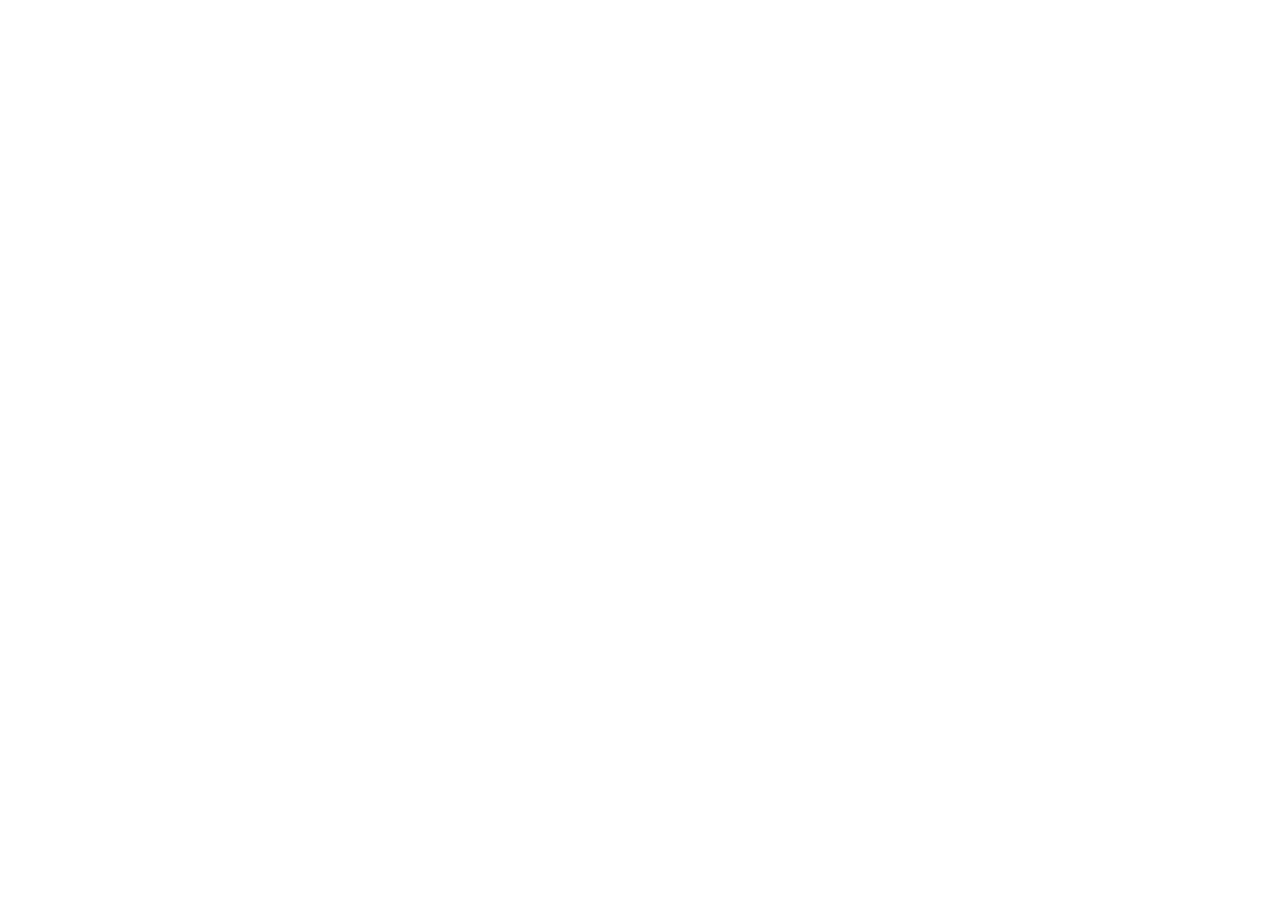
==== index.html @ 29139b5d "Add files via upload" ====
<!doctype html>
<html lang="es">
  <head>
    <meta charset="UTF-8" />
    <link rel="icon" type="image/svg+xml" href="/favicon.svg" />
    <link rel="apple-touch-icon" href="/favicon.svg" />
    <meta name="theme-color" content="#24529A" />
    <meta name="viewport" content="width=device-width, initial-scale=1.0" />
    <link rel="manifest" href="/manifest.json" />
    <meta name="description" content="Crea gratis tu enlace directo de WhatsApp con número internacional, mensaje personalizado y código QR. Genera, copia y comparte tu enlace en segundos." />
    <meta property="og:site_name" content="LinkNeox" />
    <meta property="og:type" content="website" />
    <meta property="og:title" content="Generador de enlaces de WhatsApp y QR gratis | LinkNeox" />
    <meta property="og:description" content="Crea gratis tu enlace directo de WhatsApp con número internacional, mensaje personalizado y código QR. Genera, copia y comparte tu enlace en segundos." />
    <meta property="og:url" content="https://linkneox.com/" />
    <meta property="og:locale" content="es_ES" />
    <meta property="og:image" content="https://linkneox.com/og-image.png" />
    <meta name="twitter:card" content="summary_large_image" />
    <meta name="twitter:title" content="Generador de enlaces de WhatsApp y QR gratis | LinkNeox" />
    <meta name="twitter:description" content="Crea gratis tu enlace directo de WhatsApp con número internacional, mensaje personalizado y código QR. Genera, copia y comparte tu enlace en segundos." />
    <meta name="twitter:url" content="https://linkneox.com/" />
    <meta name="twitter:image" content="https://linkneox.com/og-image.png" />
    <link rel="canonical" href="https://linkneox.com/" />
    <title>Generador de enlaces de WhatsApp y QR gratis | LinkNeox</title>
    <!-- Google Analytics 4: sustituye G-10L8BGW4SG por tu ID de medición real -->
    <script async src="https://www.googletagmanager.com/gtag/js?id=G-10L8BGW4SG"></script>
    <script>
      window.dataLayer = window.dataLayer || [];
      function gtag(){dataLayer.push(arguments);}
      window.gtag = gtag;
      gtag('js', new Date());
      gtag('config', 'G-10L8BGW4SG', { anonymize_ip: true });
    </script>
    <!-- Google AdSense -->
    <script async src="https://pagead2.googlesyndication.com/pagead/js/adsbygoogle.js?client=ca-pub-2505597974052362" crossorigin="anonymous"></script>
    <script type="module" crossorigin src="/assets/index-BbbbUI2i.js"></script>
    <link rel="stylesheet" crossorigin href="/assets/index-D44KP2ZA.css">
  </head>
  <body>
    <div id="root"></div>
  </body>
</html>
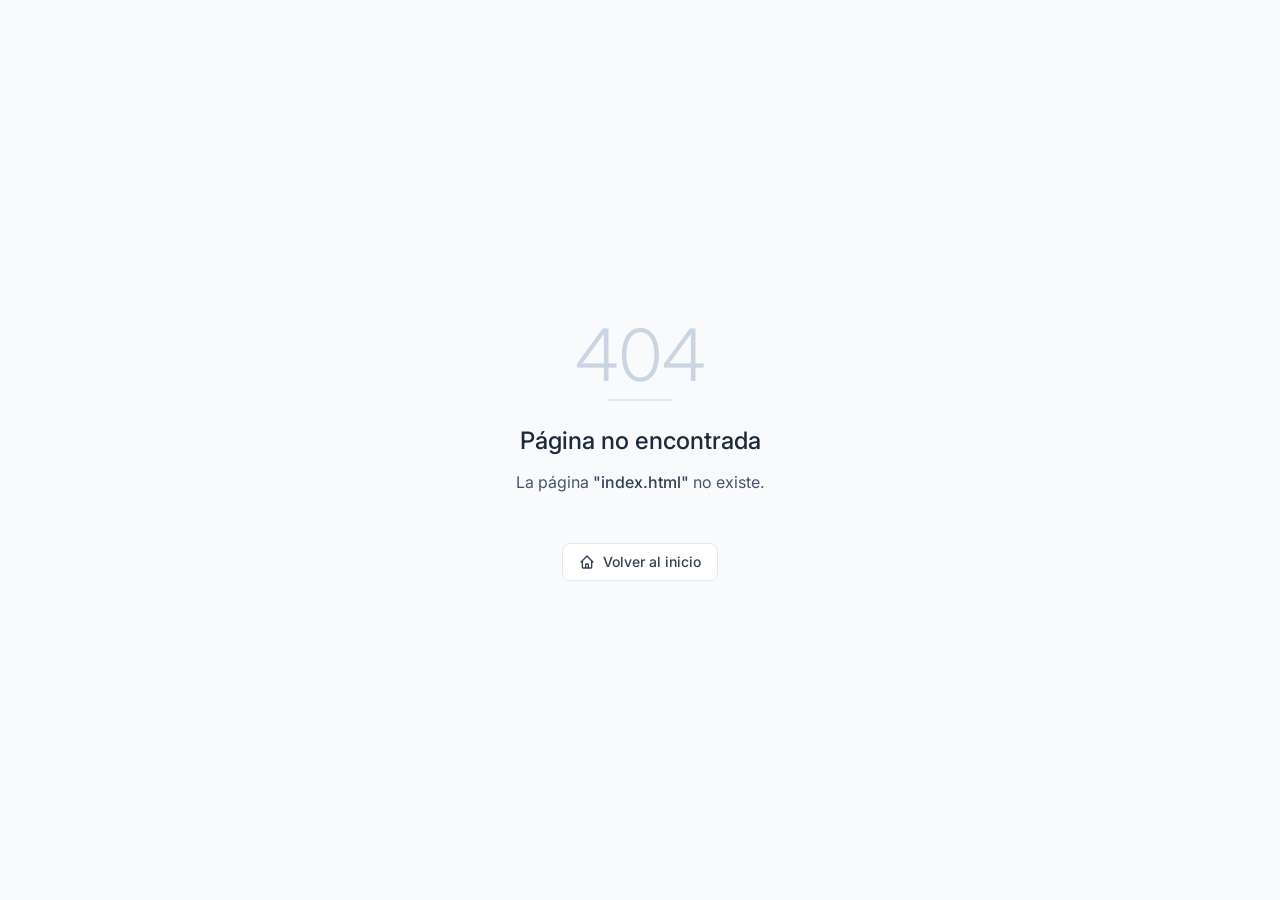
==== commit a29a6a09: "Add files via upload" ====
--- a/index.html
+++ b/index.html
@@ -33,7 +33,7 @@
     </script>
     <!-- Google AdSense -->
     <script async src="https://pagead2.googlesyndication.com/pagead/js/adsbygoogle.js?client=ca-pub-2505597974052362" crossorigin="anonymous"></script>
-    <script type="module" crossorigin src="/assets/index-BbbbUI2i.js"></script>
+    <script type="module" crossorigin src="/assets/index-DfEaW2tD.js"></script>
     <link rel="stylesheet" crossorigin href="/assets/index-D44KP2ZA.css">
   </head>
   <body>
--- a/assets/index-D44KP2ZA.css
+++ b/assets/index-D44KP2ZA.css
@@ -0,0 +1 @@
+@import"https://fonts.googleapis.com/css2?family=Inter:wght@400;500;600;700&family=Space+Grotesk:wght@500;600;700&display=swap";*,:before,:after{--tw-border-spacing-x: 0;--tw-border-spacing-y: 0;--tw-translate-x: 0;--tw-translate-y: 0;--tw-rotate: 0;--tw-skew-x: 0;--tw-skew-y: 0;--tw-scale-x: 1;--tw-scale-y: 1;--tw-pan-x: ;--tw-pan-y: ;--tw-pinch-zoom: ;--tw-scroll-snap-strictness: proximity;--tw-gradient-from-position: ;--tw-gradient-via-position: ;--tw-gradient-to-position: ;--tw-ordinal: ;--tw-slashed-zero: ;--tw-numeric-figure: ;--tw-numeric-spacing: ;--tw-numeric-fraction: ;--tw-ring-inset: ;--tw-ring-offset-width: 0px;--tw-ring-offset-color: #fff;--tw-ring-color: rgb(59 130 246 / .5);--tw-ring-offset-shadow: 0 0 #0000;--tw-ring-shadow: 0 0 #0000;--tw-shadow: 0 0 #0000;--tw-shadow-colored: 0 0 #0000;--tw-blur: ;--tw-brightness: ;--tw-contrast: ;--tw-grayscale: ;--tw-hue-rotate: ;--tw-invert: ;--tw-saturate: ;--tw-sepia: ;--tw-drop-shadow: ;--tw-backdrop-blur: ;--tw-backdrop-brightness: ;--tw-backdrop-contrast: ;--tw-backdrop-grayscale: ;--tw-backdrop-hue-rotate: ;--tw-backdrop-invert: ;--tw-backdrop-opacity: ;--tw-backdrop-saturate: ;--tw-backdrop-sepia: ;--tw-contain-size: ;--tw-contain-layout: ;--tw-contain-paint: ;--tw-contain-style: }::backdrop{--tw-border-spacing-x: 0;--tw-border-spacing-y: 0;--tw-translate-x: 0;--tw-translate-y: 0;--tw-rotate: 0;--tw-skew-x: 0;--tw-skew-y: 0;--tw-scale-x: 1;--tw-scale-y: 1;--tw-pan-x: ;--tw-pan-y: ;--tw-pinch-zoom: ;--tw-scroll-snap-strictness: proximity;--tw-gradient-from-position: ;--tw-gradient-via-position: ;--tw-gradient-to-position: ;--tw-ordinal: ;--tw-slashed-zero: ;--tw-numeric-figure: ;--tw-numeric-spacing: ;--tw-numeric-fraction: ;--tw-ring-inset: ;--tw-ring-offset-width: 0px;--tw-ring-offset-color: #fff;--tw-ring-color: rgb(59 130 246 / .5);--tw-ring-offset-shadow: 0 0 #0000;--tw-ring-shadow: 0 0 #0000;--tw-shadow: 0 0 #0000;--tw-shadow-colored: 0 0 #0000;--tw-blur: ;--tw-brightness: ;--tw-contrast: ;--tw-grayscale: ;--tw-hue-rotate: ;--tw-invert: ;--tw-saturate: ;--tw-sepia: ;--tw-drop-shadow: ;--tw-backdrop-blur: ;--tw-backdrop-brightness: ;--tw-backdrop-contrast: ;--tw-backdrop-grayscale: ;--tw-backdrop-hue-rotate: ;--tw-backdrop-invert: ;--tw-backdrop-opacity: ;--tw-backdrop-saturate: ;--tw-backdrop-sepia: ;--tw-contain-size: ;--tw-contain-layout: ;--tw-contain-paint: ;--tw-contain-style: }*,:before,:after{box-sizing:border-box;border-width:0;border-style:solid;border-color:#e5e7eb}:before,:after{--tw-content: ""}html,:host{line-height:1.5;-webkit-text-size-adjust:100%;-moz-tab-size:4;-o-tab-size:4;tab-size:4;font-family:ui-sans-serif,system-ui,sans-serif,"Apple Color Emoji","Segoe UI Emoji",Segoe UI Symbol,"Noto Color Emoji";font-feature-settings:normal;font-variation-settings:normal;-webkit-tap-highlight-color:transparent}body{margin:0;line-height:inherit}hr{height:0;color:inherit;border-top-width:1px}abbr:where([title]){-webkit-text-decoration:underline dotted;text-decoration:underline dotted}h1,h2,h3,h4,h5,h6{font-size:inherit;font-weight:inherit}a{color:inherit;text-decoration:inherit}b,strong{font-weight:bolder}code,kbd,samp,pre{font-family:var(--font-mono);font-feature-settings:normal;font-variation-settings:normal;font-size:1em}small{font-size:80%}sub,sup{font-size:75%;line-height:0;position:relative;vertical-align:baseline}sub{bottom:-.25em}sup{top:-.5em}table{text-indent:0;border-color:inherit;border-collapse:collapse}button,input,optgroup,select,textarea{font-family:inherit;font-feature-settings:inherit;font-variation-settings:inherit;font-size:100%;font-weight:inherit;line-height:inherit;letter-spacing:inherit;color:inherit;margin:0;padding:0}button,select{text-transform:none}button,input:where([type=button]),input:where([type=reset]),input:where([type=submit]){-webkit-appearance:button;background-color:transparent;background-image:none}:-moz-focusring{outline:auto}:-moz-ui-invalid{box-shadow:none}progress{vertical-align:baseline}::-webkit-inner-spin-button,::-webkit-outer-spin-button{height:auto}[type=search]{-webkit-appearance:textfield;outline-offset:-2px}::-webkit-search-decoration{-webkit-appearance:none}::-webkit-file-upload-button{-webkit-appearance:button;font:inherit}summary{display:list-item}blockquote,dl,dd,h1,h2,h3,h4,h5,h6,hr,figure,p,pre{margin:0}fieldset{margin:0;padding:0}legend{padding:0}ol,ul,menu{list-style:none;margin:0;padding:0}dialog{padding:0}textarea{resize:vertical}input::-moz-placeholder,textarea::-moz-placeholder{opacity:1;color:#9ca3af}input::placeholder,textarea::placeholder{opacity:1;color:#9ca3af}button,[role=button]{cursor:pointer}:disabled{cursor:default}img,svg,video,canvas,audio,iframe,embed,object{display:block;vertical-align:middle}img,video{max-width:100%;height:auto}[hidden]:where(:not([hidden=until-found])){display:none}:root{--background: 60 11% 96%;--foreground: 225 49% 9%;--card: 0 0% 100%;--card-foreground: 225 49% 9%;--popover: 0 0% 100%;--popover-foreground: 225 49% 9%;--primary: 154 90% 60%;--primary-foreground: 225 49% 9%;--secondary: 252 100% 68%;--secondary-foreground: 0 0% 100%;--muted: 60 8% 94%;--muted-foreground: 225 10% 40%;--accent: 154 40% 95%;--accent-foreground: 225 49% 9%;--destructive: 0 84% 60%;--destructive-foreground: 0 0% 98%;--border: 225 12% 88%;--input: 225 12% 88%;--ring: 154 90% 60%;--chart-1: 154 90% 60%;--chart-2: 252 100% 68%;--chart-3: 225 49% 9%;--chart-4: 45 97% 50%;--chart-5: 27 87% 67%;--radius: .5rem;--font-heading: "Space Grotesk", "Inter", ui-sans-serif, system-ui, sans-serif;--font-body: "Inter", ui-sans-serif, system-ui, sans-serif;--font-display: "Space Grotesk", "Inter", ui-sans-serif, system-ui, sans-serif;--font-mono: ui-monospace, SFMono-Regular, Menlo, Monaco, Consolas, "Liberation Mono", "Courier New", monospace;--sidebar-background: 60 11% 96%;--sidebar-foreground: 225 49% 9%;--sidebar-primary: 154 90% 60%;--sidebar-primary-foreground: 225 49% 9%;--sidebar-accent: 60 8% 94%;--sidebar-accent-foreground: 225 49% 9%;--sidebar-border: 225 12% 88%;--sidebar-ring: 154 90% 60%}.dark{--background: 225 49% 9%;--foreground: 60 11% 96%;--card: 225 40% 12%;--card-foreground: 60 11% 96%;--popover: 225 40% 12%;--popover-foreground: 60 11% 96%;--primary: 154 90% 60%;--primary-foreground: 225 49% 9%;--secondary: 252 100% 68%;--secondary-foreground: 0 0% 100%;--muted: 225 30% 16%;--muted-foreground: 225 10% 65%;--accent: 225 30% 20%;--accent-foreground: 60 11% 96%;--destructive: 0 70% 50%;--destructive-foreground: 0 0% 98%;--border: 225 30% 20%;--input: 225 30% 20%;--ring: 154 90% 60%;--chart-1: 154 90% 60%;--chart-2: 252 100% 68%;--chart-3: 60 11% 96%;--chart-4: 45 97% 50%;--chart-5: 27 87% 67%;--sidebar-background: 225 49% 9%;--sidebar-foreground: 60 11% 96%;--sidebar-primary: 154 90% 60%;--sidebar-primary-foreground: 225 49% 9%;--sidebar-accent: 225 30% 16%;--sidebar-accent-foreground: 60 11% 96%;--sidebar-border: 225 30% 20%;--sidebar-ring: 154 90% 60%}*{border-color:hsl(var(--border));outline-color:hsl(var(--ring) / .5)}body{background-color:hsl(var(--background));font-family:var(--font-body);color:hsl(var(--foreground));-webkit-font-smoothing:antialiased;-moz-osx-font-smoothing:grayscale}.container{width:100%}@media(min-width:640px){.container{max-width:640px}}@media(min-width:768px){.container{max-width:768px}}@media(min-width:1024px){.container{max-width:1024px}}@media(min-width:1280px){.container{max-width:1280px}}@media(min-width:1536px){.container{max-width:1536px}}.sr-only{position:absolute;width:1px;height:1px;padding:0;margin:-1px;overflow:hidden;clip:rect(0,0,0,0);white-space:nowrap;border-width:0}.pointer-events-none{pointer-events:none}.pointer-events-auto{pointer-events:auto}.visible{visibility:visible}.invisible{visibility:hidden}.static{position:static}.fixed{position:fixed}.absolute{position:absolute}.relative{position:relative}.sticky{position:sticky}.inset-0{top:0;right:0;bottom:0;left:0}.inset-x-0{left:0;right:0}.inset-y-0{top:0;bottom:0}.-bottom-12{bottom:-3rem}.-left-12{left:-3rem}.-right-12{right:-3rem}.-right-2{right:-.5rem}.-top-12{top:-3rem}.-top-2{top:-.5rem}.bottom-0{bottom:0}.bottom-4{bottom:1rem}.left-0{left:0}.left-1{left:.25rem}.left-1\.5{left:.375rem}.left-1\/2{left:50%}.left-2{left:.5rem}.left-\[50\%\]{left:50%}.right-0{right:0}.right-1{right:.25rem}.right-2{right:.5rem}.right-3{right:.75rem}.right-4{right:1rem}.top-0{top:0}.top-1\.5{top:.375rem}.top-1\/2{top:50%}.top-2{top:.5rem}.top-3{top:.75rem}.top-3\.5{top:.875rem}.top-4{top:1rem}.top-\[1px\]{top:1px}.top-\[50\%\]{top:50%}.top-\[57px\]{top:57px}.top-\[60\%\]{top:60%}.top-full{top:100%}.z-10{z-index:10}.z-20{z-index:20}.z-30{z-index:30}.z-40{z-index:40}.z-50{z-index:50}.z-\[100\]{z-index:100}.z-\[1\]{z-index:1}.-mx-1{margin-left:-.25rem;margin-right:-.25rem}.mx-2{margin-left:.5rem;margin-right:.5rem}.mx-3\.5{margin-left:.875rem;margin-right:.875rem}.mx-auto{margin-left:auto;margin-right:auto}.my-0\.5{margin-top:.125rem;margin-bottom:.125rem}.my-1{margin-top:.25rem;margin-bottom:.25rem}.my-8{margin-top:2rem;margin-bottom:2rem}.-ml-4{margin-left:-1rem}.-mt-4{margin-top:-1rem}.mb-1{margin-bottom:.25rem}.mb-2{margin-bottom:.5rem}.mb-3{margin-bottom:.75rem}.mb-4{margin-bottom:1rem}.ml-1{margin-left:.25rem}.ml-auto{margin-left:auto}.mr-2{margin-right:.5rem}.mt-0\.5{margin-top:.125rem}.mt-1{margin-top:.25rem}.mt-1\.5{margin-top:.375rem}.mt-10{margin-top:2.5rem}.mt-12{margin-top:3rem}.mt-2{margin-top:.5rem}.mt-24{margin-top:6rem}.mt-3{margin-top:.75rem}.mt-4{margin-top:1rem}.mt-5{margin-top:1.25rem}.mt-6{margin-top:1.5rem}.mt-8{margin-top:2rem}.mt-auto{margin-top:auto}.line-clamp-2{overflow:hidden;display:-webkit-box;-webkit-box-orient:vertical;-webkit-line-clamp:2}.block{display:block}.inline-block{display:inline-block}.inline{display:inline}.flex{display:flex}.inline-flex{display:inline-flex}.table{display:table}.grid{display:grid}.hidden{display:none}.aspect-\[4\/3\]{aspect-ratio:4/3}.aspect-square{aspect-ratio:1 / 1}.aspect-video{aspect-ratio:16 / 9}.size-4{width:1rem;height:1rem}.h-0\.5{height:.125rem}.h-1\.5{height:.375rem}.h-10{height:2.5rem}.h-11{height:2.75rem}.h-12{height:3rem}.h-14{height:3.5rem}.h-16{height:4rem}.h-2{height:.5rem}.h-2\.5{height:.625rem}.h-24{height:6rem}.h-3{height:.75rem}.h-3\.5{height:.875rem}.h-4{height:1rem}.h-40{height:10rem}.h-48{height:12rem}.h-5{height:1.25rem}.h-6{height:1.5rem}.h-7{height:1.75rem}.h-8{height:2rem}.h-9{height:2.25rem}.h-\[1px\]{height:1px}.h-\[var\(--radix-navigation-menu-viewport-height\)\]{height:var(--radix-navigation-menu-viewport-height)}.h-\[var\(--radix-select-trigger-height\)\]{height:var(--radix-select-trigger-height)}.h-auto{height:auto}.h-full{height:100%}.h-px{height:1px}.h-svh{height:100svh}.max-h-72{max-height:18rem}.max-h-96{max-height:24rem}.max-h-\[300px\]{max-height:300px}.max-h-\[60vh\]{max-height:60vh}.max-h-screen{max-height:100vh}.min-h-0{min-height:0px}.min-h-\[60px\]{min-height:60px}.min-h-\[80px\]{min-height:80px}.min-h-\[90px\]{min-height:90px}.min-h-screen{min-height:100vh}.min-h-svh{min-height:100svh}.w-0{width:0px}.w-1{width:.25rem}.w-10{width:2.5rem}.w-11{width:2.75rem}.w-12{width:3rem}.w-14{width:3.5rem}.w-16{width:4rem}.w-2{width:.5rem}.w-2\.5{width:.625rem}.w-3{width:.75rem}.w-3\.5{width:.875rem}.w-3\/4{width:75%}.w-4{width:1rem}.w-5{width:1.25rem}.w-6{width:1.5rem}.w-64{width:16rem}.w-7{width:1.75rem}.w-72{width:18rem}.w-8{width:2rem}.w-9{width:2.25rem}.w-\[--sidebar-width\]{width:var(--sidebar-width)}.w-\[100px\]{width:100px}.w-\[1px\]{width:1px}.w-\[200px\]{width:200px}.w-\[220px\]{width:220px}.w-\[32\%\]{width:32%}.w-auto{width:auto}.w-fit{width:-moz-fit-content;width:fit-content}.w-full{width:100%}.w-max{width:-moz-max-content;width:max-content}.w-px{width:1px}.min-w-0{min-width:0px}.min-w-10{min-width:2.5rem}.min-w-5{min-width:1.25rem}.min-w-8{min-width:2rem}.min-w-9{min-width:2.25rem}.min-w-\[12rem\]{min-width:12rem}.min-w-\[8rem\]{min-width:8rem}.min-w-\[var\(--radix-select-trigger-width\)\]{min-width:var(--radix-select-trigger-width)}.max-w-2xl{max-width:42rem}.max-w-3xl{max-width:48rem}.max-w-4xl{max-width:56rem}.max-w-5xl{max-width:64rem}.max-w-\[--skeleton-width\]{max-width:var(--skeleton-width)}.max-w-full{max-width:100%}.max-w-lg{max-width:32rem}.max-w-max{max-width:-moz-max-content;max-width:max-content}.max-w-md{max-width:28rem}.max-w-xl{max-width:36rem}.max-w-xs{max-width:20rem}.flex-1{flex:1 1 0%}.shrink-0{flex-shrink:0}.grow{flex-grow:1}.grow-0{flex-grow:0}.basis-full{flex-basis:100%}.caption-bottom{caption-side:bottom}.border-collapse{border-collapse:collapse}.-translate-x-1\/2{--tw-translate-x: -50%;transform:translate(var(--tw-translate-x),var(--tw-translate-y)) rotate(var(--tw-rotate)) skew(var(--tw-skew-x)) skewY(var(--tw-skew-y)) scaleX(var(--tw-scale-x)) scaleY(var(--tw-scale-y))}.-translate-x-px{--tw-translate-x: -1px;transform:translate(var(--tw-translate-x),var(--tw-translate-y)) rotate(var(--tw-rotate)) skew(var(--tw-skew-x)) skewY(var(--tw-skew-y)) scaleX(var(--tw-scale-x)) scaleY(var(--tw-scale-y))}.-translate-y-1\/2{--tw-translate-y: -50%;transform:translate(var(--tw-translate-x),var(--tw-translate-y)) rotate(var(--tw-rotate)) skew(var(--tw-skew-x)) skewY(var(--tw-skew-y)) scaleX(var(--tw-scale-x)) scaleY(var(--tw-scale-y))}.translate-x-\[-50\%\]{--tw-translate-x: -50%;transform:translate(var(--tw-translate-x),var(--tw-translate-y)) rotate(var(--tw-rotate)) skew(var(--tw-skew-x)) skewY(var(--tw-skew-y)) scaleX(var(--tw-scale-x)) scaleY(var(--tw-scale-y))}.translate-x-px{--tw-translate-x: 1px;transform:translate(var(--tw-translate-x),var(--tw-translate-y)) rotate(var(--tw-rotate)) skew(var(--tw-skew-x)) skewY(var(--tw-skew-y)) scaleX(var(--tw-scale-x)) scaleY(var(--tw-scale-y))}.translate-y-\[-50\%\]{--tw-translate-y: -50%;transform:translate(var(--tw-translate-x),var(--tw-translate-y)) rotate(var(--tw-rotate)) skew(var(--tw-skew-x)) skewY(var(--tw-skew-y)) scaleX(var(--tw-scale-x)) scaleY(var(--tw-scale-y))}.rotate-180{--tw-rotate: 180deg;transform:translate(var(--tw-translate-x),var(--tw-translate-y)) rotate(var(--tw-rotate)) skew(var(--tw-skew-x)) skewY(var(--tw-skew-y)) scaleX(var(--tw-scale-x)) scaleY(var(--tw-scale-y))}.rotate-45{--tw-rotate: 45deg;transform:translate(var(--tw-translate-x),var(--tw-translate-y)) rotate(var(--tw-rotate)) skew(var(--tw-skew-x)) skewY(var(--tw-skew-y)) scaleX(var(--tw-scale-x)) scaleY(var(--tw-scale-y))}.rotate-90{--tw-rotate: 90deg;transform:translate(var(--tw-translate-x),var(--tw-translate-y)) rotate(var(--tw-rotate)) skew(var(--tw-skew-x)) skewY(var(--tw-skew-y)) scaleX(var(--tw-scale-x)) scaleY(var(--tw-scale-y))}.transform{transform:translate(var(--tw-translate-x),var(--tw-translate-y)) rotate(var(--tw-rotate)) skew(var(--tw-skew-x)) skewY(var(--tw-skew-y)) scaleX(var(--tw-scale-x)) scaleY(var(--tw-scale-y))}@keyframes pulse{50%{opacity:.5}}.animate-pulse{animation:pulse 2s cubic-bezier(.4,0,.6,1) infinite}.cursor-default{cursor:default}.cursor-pointer{cursor:pointer}.touch-none{touch-action:none}.select-none{-webkit-user-select:none;-moz-user-select:none;user-select:none}.resize-none{resize:none}.list-decimal{list-style-type:decimal}.list-disc{list-style-type:disc}.list-none{list-style-type:none}.grid-cols-1{grid-template-columns:repeat(1,minmax(0,1fr))}.grid-cols-2{grid-template-columns:repeat(2,minmax(0,1fr))}.grid-cols-3{grid-template-columns:repeat(3,minmax(0,1fr))}.flex-row{flex-direction:row}.flex-col{flex-direction:column}.flex-col-reverse{flex-direction:column-reverse}.flex-wrap{flex-wrap:wrap}.items-start{align-items:flex-start}.items-end{align-items:flex-end}.items-center{align-items:center}.items-stretch{align-items:stretch}.justify-end{justify-content:flex-end}.justify-center{justify-content:center}.justify-between{justify-content:space-between}.gap-1{gap:.25rem}.gap-1\.5{gap:.375rem}.gap-10{gap:2.5rem}.gap-2{gap:.5rem}.gap-2\.5{gap:.625rem}.gap-3{gap:.75rem}.gap-4{gap:1rem}.gap-5{gap:1.25rem}.gap-6{gap:1.5rem}.gap-8{gap:2rem}.gap-x-6{-moz-column-gap:1.5rem;column-gap:1.5rem}.gap-y-3{row-gap:.75rem}.space-x-1>:not([hidden])~:not([hidden]){--tw-space-x-reverse: 0;margin-right:calc(.25rem * var(--tw-space-x-reverse));margin-left:calc(.25rem * calc(1 - var(--tw-space-x-reverse)))}.space-x-4>:not([hidden])~:not([hidden]){--tw-space-x-reverse: 0;margin-right:calc(1rem * var(--tw-space-x-reverse));margin-left:calc(1rem * calc(1 - var(--tw-space-x-reverse)))}.space-y-1>:not([hidden])~:not([hidden]){--tw-space-y-reverse: 0;margin-top:calc(.25rem * calc(1 - var(--tw-space-y-reverse)));margin-bottom:calc(.25rem * var(--tw-space-y-reverse))}.space-y-1\.5>:not([hidden])~:not([hidden]){--tw-space-y-reverse: 0;margin-top:calc(.375rem * calc(1 - var(--tw-space-y-reverse)));margin-bottom:calc(.375rem * var(--tw-space-y-reverse))}.space-y-10>:not([hidden])~:not([hidden]){--tw-space-y-reverse: 0;margin-top:calc(2.5rem * calc(1 - var(--tw-space-y-reverse)));margin-bottom:calc(2.5rem * var(--tw-space-y-reverse))}.space-y-12>:not([hidden])~:not([hidden]){--tw-space-y-reverse: 0;margin-top:calc(3rem * calc(1 - var(--tw-space-y-reverse)));margin-bottom:calc(3rem * var(--tw-space-y-reverse))}.space-y-2>:not([hidden])~:not([hidden]){--tw-space-y-reverse: 0;margin-top:calc(.5rem * calc(1 - var(--tw-space-y-reverse)));margin-bottom:calc(.5rem * var(--tw-space-y-reverse))}.space-y-3>:not([hidden])~:not([hidden]){--tw-space-y-reverse: 0;margin-top:calc(.75rem * calc(1 - var(--tw-space-y-reverse)));margin-bottom:calc(.75rem * var(--tw-space-y-reverse))}.space-y-4>:not([hidden])~:not([hidden]){--tw-space-y-reverse: 0;margin-top:calc(1rem * calc(1 - var(--tw-space-y-reverse)));margin-bottom:calc(1rem * var(--tw-space-y-reverse))}.space-y-5>:not([hidden])~:not([hidden]){--tw-space-y-reverse: 0;margin-top:calc(1.25rem * calc(1 - var(--tw-space-y-reverse)));margin-bottom:calc(1.25rem * var(--tw-space-y-reverse))}.space-y-6>:not([hidden])~:not([hidden]){--tw-space-y-reverse: 0;margin-top:calc(1.5rem * calc(1 - var(--tw-space-y-reverse)));margin-bottom:calc(1.5rem * var(--tw-space-y-reverse))}.divide-y>:not([hidden])~:not([hidden]){--tw-divide-y-reverse: 0;border-top-width:calc(1px * calc(1 - var(--tw-divide-y-reverse)));border-bottom-width:calc(1px * var(--tw-divide-y-reverse))}.divide-border>:not([hidden])~:not([hidden]){border-color:hsl(var(--border))}.overflow-auto{overflow:auto}.overflow-hidden{overflow:hidden}.overflow-x-auto{overflow-x:auto}.overflow-y-auto{overflow-y:auto}.overflow-x-hidden{overflow-x:hidden}.truncate{overflow:hidden;text-overflow:ellipsis;white-space:nowrap}.whitespace-nowrap{white-space:nowrap}.whitespace-pre-line{white-space:pre-line}.break-words{overflow-wrap:break-word}.break-all{word-break:break-all}.rounded{border-radius:.25rem}.rounded-2xl{border-radius:1rem}.rounded-\[2\.5rem\]{border-radius:2.5rem}.rounded-\[2px\]{border-radius:2px}.rounded-\[2rem\]{border-radius:2rem}.rounded-\[inherit\]{border-radius:inherit}.rounded-full{border-radius:9999px}.rounded-lg{border-radius:var(--radius)}.rounded-md{border-radius:calc(var(--radius) - 2px)}.rounded-sm{border-radius:calc(var(--radius) - 4px)}.rounded-xl{border-radius:.75rem}.rounded-t-2xl{border-top-left-radius:1rem;border-top-right-radius:1rem}.rounded-t-\[10px\]{border-top-left-radius:10px;border-top-right-radius:10px}.rounded-tl-sm{border-top-left-radius:calc(var(--radius) - 4px)}.border{border-width:1px}.border-2{border-width:2px}.border-\[1\.5px\]{border-width:1.5px}.border-y{border-top-width:1px;border-bottom-width:1px}.border-b{border-bottom-width:1px}.border-l{border-left-width:1px}.border-r{border-right-width:1px}.border-t{border-top-width:1px}.border-dashed{border-style:dashed}.border-\[--color-border\]{border-color:var(--color-border)}.border-background\/10{border-color:hsl(var(--background) / .1)}.border-border{border-color:hsl(var(--border))}.border-border\/50{border-color:hsl(var(--border) / .5)}.border-destructive{border-color:hsl(var(--destructive))}.border-destructive\/30{border-color:hsl(var(--destructive) / .3)}.border-destructive\/50{border-color:hsl(var(--destructive) / .5)}.border-foreground\/20{border-color:hsl(var(--foreground) / .2)}.border-gray-100{--tw-border-opacity: 1;border-color:rgb(243 244 246 / var(--tw-border-opacity, 1))}.border-gray-200{--tw-border-opacity: 1;border-color:rgb(229 231 235 / var(--tw-border-opacity, 1))}.border-input{border-color:hsl(var(--input))}.border-primary{border-color:hsl(var(--primary))}.border-primary\/30{border-color:hsl(var(--primary) / .3)}.border-primary\/50{border-color:hsl(var(--primary) / .5)}.border-red-600{--tw-border-opacity: 1;border-color:rgb(220 38 38 / var(--tw-border-opacity, 1))}.border-sidebar-border{border-color:hsl(var(--sidebar-border))}.border-slate-200{--tw-border-opacity: 1;border-color:rgb(226 232 240 / var(--tw-border-opacity, 1))}.border-stone-100{--tw-border-opacity: 1;border-color:rgb(245 245 244 / var(--tw-border-opacity, 1))}.border-stone-200{--tw-border-opacity: 1;border-color:rgb(231 229 228 / var(--tw-border-opacity, 1))}.border-transparent{border-color:transparent}.border-white\/10{border-color:#ffffff1a}.border-white\/30{border-color:#ffffff4d}.border-white\/5{border-color:#ffffff0d}.border-l-transparent{border-left-color:transparent}.border-t-transparent{border-top-color:transparent}.bg-\[\#25D366\]{--tw-bg-opacity: 1;background-color:rgb(37 211 102 / var(--tw-bg-opacity, 1))}.bg-\[--color-bg\]{background-color:var(--color-bg)}.bg-accent{background-color:hsl(var(--accent))}.bg-accent\/60{background-color:hsl(var(--accent) / .6)}.bg-background{background-color:hsl(var(--background))}.bg-black{--tw-bg-opacity: 1;background-color:rgb(0 0 0 / var(--tw-bg-opacity, 1))}.bg-black\/50{background-color:#00000080}.bg-black\/80{background-color:#000c}.bg-border{background-color:hsl(var(--border))}.bg-card{background-color:hsl(var(--card))}.bg-destructive{background-color:hsl(var(--destructive))}.bg-destructive\/10{background-color:hsl(var(--destructive) / .1)}.bg-destructive\/5{background-color:hsl(var(--destructive) / .05)}.bg-foreground{background-color:hsl(var(--foreground))}.bg-foreground\/80{background-color:hsl(var(--foreground) / .8)}.bg-gray-100{--tw-bg-opacity: 1;background-color:rgb(243 244 246 / var(--tw-bg-opacity, 1))}.bg-gray-200{--tw-bg-opacity: 1;background-color:rgb(229 231 235 / var(--tw-bg-opacity, 1))}.bg-green-100{--tw-bg-opacity: 1;background-color:rgb(220 252 231 / var(--tw-bg-opacity, 1))}.bg-muted{background-color:hsl(var(--muted))}.bg-muted\/30{background-color:hsl(var(--muted) / .3)}.bg-muted\/40{background-color:hsl(var(--muted) / .4)}.bg-muted\/50{background-color:hsl(var(--muted) / .5)}.bg-muted\/60{background-color:hsl(var(--muted) / .6)}.bg-popover{background-color:hsl(var(--popover))}.bg-primary{background-color:hsl(var(--primary))}.bg-primary\/10{background-color:hsl(var(--primary) / .1)}.bg-primary\/15{background-color:hsl(var(--primary) / .15)}.bg-primary\/20{background-color:hsl(var(--primary) / .2)}.bg-primary\/5{background-color:hsl(var(--primary) / .05)}.bg-red-50{--tw-bg-opacity: 1;background-color:rgb(254 242 242 / var(--tw-bg-opacity, 1))}.bg-red-600{--tw-bg-opacity: 1;background-color:rgb(220 38 38 / var(--tw-bg-opacity, 1))}.bg-secondary{background-color:hsl(var(--secondary))}.bg-sidebar{background-color:hsl(var(--sidebar-background))}.bg-sidebar-border{background-color:hsl(var(--sidebar-border))}.bg-slate-200{--tw-bg-opacity: 1;background-color:rgb(226 232 240 / var(--tw-bg-opacity, 1))}.bg-slate-50{--tw-bg-opacity: 1;background-color:rgb(248 250 252 / var(--tw-bg-opacity, 1))}.bg-stone-50{--tw-bg-opacity: 1;background-color:rgb(250 250 249 / var(--tw-bg-opacity, 1))}.bg-stone-900{--tw-bg-opacity: 1;background-color:rgb(28 25 23 / var(--tw-bg-opacity, 1))}.bg-transparent{background-color:transparent}.bg-white{--tw-bg-opacity: 1;background-color:rgb(255 255 255 / var(--tw-bg-opacity, 1))}.bg-white\/5{background-color:#ffffff0d}.bg-white\/80{background-color:#fffc}.bg-white\/90{background-color:#ffffffe6}.bg-white\/95{background-color:#fffffff2}.bg-gradient-to-br{background-image:linear-gradient(to bottom right,var(--tw-gradient-stops))}.bg-gradient-to-t{background-image:linear-gradient(to top,var(--tw-gradient-stops))}.from-orange-200{--tw-gradient-from: #fed7aa var(--tw-gradient-from-position);--tw-gradient-to: rgb(254 215 170 / 0) var(--tw-gradient-to-position);--tw-gradient-stops: var(--tw-gradient-from), var(--tw-gradient-to)}.from-stone-900\/80{--tw-gradient-from: rgb(28 25 23 / .8) var(--tw-gradient-from-position);--tw-gradient-to: rgb(28 25 23 / 0) var(--tw-gradient-to-position);--tw-gradient-stops: var(--tw-gradient-from), var(--tw-gradient-to)}.to-red-200{--tw-gradient-to: #fecaca var(--tw-gradient-to-position)}.to-transparent{--tw-gradient-to: transparent var(--tw-gradient-to-position)}.fill-current{fill:currentColor}.fill-primary{fill:hsl(var(--primary))}.object-contain{-o-object-fit:contain;object-fit:contain}.object-cover{-o-object-fit:cover;object-fit:cover}.p-0{padding:0}.p-1{padding:.25rem}.p-1\.5{padding:.375rem}.p-2{padding:.5rem}.p-3{padding:.75rem}.p-4{padding:1rem}.p-5{padding:1.25rem}.p-6{padding:1.5rem}.p-8{padding:2rem}.p-\[1px\]{padding:1px}.px-1{padding-left:.25rem;padding-right:.25rem}.px-1\.5{padding-left:.375rem;padding-right:.375rem}.px-2{padding-left:.5rem;padding-right:.5rem}.px-2\.5{padding-left:.625rem;padding-right:.625rem}.px-3{padding-left:.75rem;padding-right:.75rem}.px-4{padding-left:1rem;padding-right:1rem}.px-5{padding-left:1.25rem;padding-right:1.25rem}.px-6{padding-left:1.5rem;padding-right:1.5rem}.px-8{padding-left:2rem;padding-right:2rem}.py-0\.5{padding-top:.125rem;padding-bottom:.125rem}.py-1{padding-top:.25rem;padding-bottom:.25rem}.py-1\.5{padding-top:.375rem;padding-bottom:.375rem}.py-12{padding-top:3rem;padding-bottom:3rem}.py-16{padding-top:4rem;padding-bottom:4rem}.py-2{padding-top:.5rem;padding-bottom:.5rem}.py-2\.5{padding-top:.625rem;padding-bottom:.625rem}.py-3{padding-top:.75rem;padding-bottom:.75rem}.py-4{padding-top:1rem;padding-bottom:1rem}.py-6{padding-top:1.5rem;padding-bottom:1.5rem}.py-8{padding-top:2rem;padding-bottom:2rem}.pb-12{padding-bottom:3rem}.pb-3{padding-bottom:.75rem}.pb-4{padding-bottom:1rem}.pb-6{padding-bottom:1.5rem}.pb-8{padding-bottom:2rem}.pl-2{padding-left:.5rem}.pl-2\.5{padding-left:.625rem}.pl-4{padding-left:1rem}.pl-5{padding-left:1.25rem}.pl-6{padding-left:1.5rem}.pl-8{padding-left:2rem}.pr-2{padding-right:.5rem}.pr-2\.5{padding-right:.625rem}.pr-4{padding-right:1rem}.pr-8{padding-right:2rem}.pt-0{padding-top:0}.pt-1{padding-top:.25rem}.pt-10{padding-top:2.5rem}.pt-12{padding-top:3rem}.pt-2{padding-top:.5rem}.pt-3{padding-top:.75rem}.pt-4{padding-top:1rem}.pt-6{padding-top:1.5rem}.text-left{text-align:left}.text-center{text-align:center}.align-top{vertical-align:top}.align-middle{vertical-align:middle}.font-heading{font-family:var(--font-heading)}.font-mono{font-family:var(--font-mono)}.text-2xl{font-size:1.5rem;line-height:2rem}.text-3xl{font-size:1.875rem;line-height:2.25rem}.text-7xl{font-size:4.5rem;line-height:1}.text-\[0\.8rem\]{font-size:.8rem}.text-\[10px\]{font-size:10px}.text-\[11px\]{font-size:11px}.text-\[40px\]{font-size:40px}.text-\[7px\]{font-size:7px}.text-\[8px\]{font-size:8px}.text-\[9px\]{font-size:9px}.text-base{font-size:1rem;line-height:1.5rem}.text-lg{font-size:1.125rem;line-height:1.75rem}.text-sm{font-size:.875rem;line-height:1.25rem}.text-xl{font-size:1.25rem;line-height:1.75rem}.text-xs{font-size:.75rem;line-height:1rem}.font-bold{font-weight:700}.font-light{font-weight:300}.font-medium{font-weight:500}.font-normal{font-weight:400}.font-semibold{font-weight:600}.uppercase{text-transform:uppercase}.tabular-nums{--tw-numeric-spacing: tabular-nums;font-variant-numeric:var(--tw-ordinal) var(--tw-slashed-zero) var(--tw-numeric-figure) var(--tw-numeric-spacing) var(--tw-numeric-fraction)}.leading-\[1\.05\]{line-height:1.05}.leading-none{line-height:1}.leading-relaxed{line-height:1.625}.tracking-tight{letter-spacing:-.025em}.tracking-wide{letter-spacing:.025em}.tracking-widest{letter-spacing:.1em}.text-accent-foreground{color:hsl(var(--accent-foreground))}.text-background{color:hsl(var(--background))}.text-background\/40{color:hsl(var(--background) / .4)}.text-background\/50{color:hsl(var(--background) / .5)}.text-background\/60{color:hsl(var(--background) / .6)}.text-background\/70{color:hsl(var(--background) / .7)}.text-background\/80{color:hsl(var(--background) / .8)}.text-card-foreground{color:hsl(var(--card-foreground))}.text-current{color:currentColor}.text-destructive{color:hsl(var(--destructive))}.text-destructive-foreground{color:hsl(var(--destructive-foreground))}.text-foreground{color:hsl(var(--foreground))}.text-foreground\/50{color:hsl(var(--foreground) / .5)}.text-gray-400{--tw-text-opacity: 1;color:rgb(156 163 175 / var(--tw-text-opacity, 1))}.text-gray-500{--tw-text-opacity: 1;color:rgb(107 114 128 / var(--tw-text-opacity, 1))}.text-gray-600{--tw-text-opacity: 1;color:rgb(75 85 99 / var(--tw-text-opacity, 1))}.text-gray-700{--tw-text-opacity: 1;color:rgb(55 65 81 / var(--tw-text-opacity, 1))}.text-gray-800{--tw-text-opacity: 1;color:rgb(31 41 55 / var(--tw-text-opacity, 1))}.text-green-600{--tw-text-opacity: 1;color:rgb(22 163 74 / var(--tw-text-opacity, 1))}.text-muted-foreground{color:hsl(var(--muted-foreground))}.text-muted-foreground\/80{color:hsl(var(--muted-foreground) / .8)}.text-popover-foreground{color:hsl(var(--popover-foreground))}.text-primary{color:hsl(var(--primary))}.text-primary-foreground{color:hsl(var(--primary-foreground))}.text-primary\/30{color:hsl(var(--primary) / .3)}.text-red-600{--tw-text-opacity: 1;color:rgb(220 38 38 / var(--tw-text-opacity, 1))}.text-red-700{--tw-text-opacity: 1;color:rgb(185 28 28 / var(--tw-text-opacity, 1))}.text-secondary-foreground{color:hsl(var(--secondary-foreground))}.text-sidebar-foreground{color:hsl(var(--sidebar-foreground))}.text-sidebar-foreground\/70{color:hsl(var(--sidebar-foreground) / .7)}.text-slate-300{--tw-text-opacity: 1;color:rgb(203 213 225 / var(--tw-text-opacity, 1))}.text-slate-600{--tw-text-opacity: 1;color:rgb(71 85 105 / var(--tw-text-opacity, 1))}.text-slate-700{--tw-text-opacity: 1;color:rgb(51 65 85 / var(--tw-text-opacity, 1))}.text-slate-800{--tw-text-opacity: 1;color:rgb(30 41 59 / var(--tw-text-opacity, 1))}.text-stone-400{--tw-text-opacity: 1;color:rgb(168 162 158 / var(--tw-text-opacity, 1))}.text-stone-500{--tw-text-opacity: 1;color:rgb(120 113 108 / var(--tw-text-opacity, 1))}.text-stone-600{--tw-text-opacity: 1;color:rgb(87 83 78 / var(--tw-text-opacity, 1))}.text-stone-700{--tw-text-opacity: 1;color:rgb(68 64 60 / var(--tw-text-opacity, 1))}.text-stone-800{--tw-text-opacity: 1;color:rgb(41 37 36 / var(--tw-text-opacity, 1))}.text-stone-900{--tw-text-opacity: 1;color:rgb(28 25 23 / var(--tw-text-opacity, 1))}.text-white{--tw-text-opacity: 1;color:rgb(255 255 255 / var(--tw-text-opacity, 1))}.text-white\/60{color:#fff9}.text-white\/70{color:#ffffffb3}.text-white\/80{color:#fffc}.underline{text-decoration-line:underline}.line-through{text-decoration-line:line-through}.decoration-destructive\/50{text-decoration-color:hsl(var(--destructive) / .5)}.underline-offset-2{text-underline-offset:2px}.underline-offset-4{text-underline-offset:4px}.accent-red-600{accent-color:#dc2626}.opacity-0{opacity:0}.opacity-30{opacity:.3}.opacity-50{opacity:.5}.opacity-60{opacity:.6}.opacity-70{opacity:.7}.opacity-90{opacity:.9}.shadow{--tw-shadow: 0 1px 3px 0 rgb(0 0 0 / .1), 0 1px 2px -1px rgb(0 0 0 / .1);--tw-shadow-colored: 0 1px 3px 0 var(--tw-shadow-color), 0 1px 2px -1px var(--tw-shadow-color);box-shadow:var(--tw-ring-offset-shadow, 0 0 #0000),var(--tw-ring-shadow, 0 0 #0000),var(--tw-shadow)}.shadow-2xl{--tw-shadow: 0 25px 50px -12px rgb(0 0 0 / .25);--tw-shadow-colored: 0 25px 50px -12px var(--tw-shadow-color);box-shadow:var(--tw-ring-offset-shadow, 0 0 #0000),var(--tw-ring-shadow, 0 0 #0000),var(--tw-shadow)}.shadow-\[0_0_0_1px_hsl\(var\(--sidebar-border\)\)\]{--tw-shadow: 0 0 0 1px hsl(var(--sidebar-border));--tw-shadow-colored: 0 0 0 1px var(--tw-shadow-color);box-shadow:var(--tw-ring-offset-shadow, 0 0 #0000),var(--tw-ring-shadow, 0 0 #0000),var(--tw-shadow)}.shadow-lg{--tw-shadow: 0 10px 15px -3px rgb(0 0 0 / .1), 0 4px 6px -4px rgb(0 0 0 / .1);--tw-shadow-colored: 0 10px 15px -3px var(--tw-shadow-color), 0 4px 6px -4px var(--tw-shadow-color);box-shadow:var(--tw-ring-offset-shadow, 0 0 #0000),var(--tw-ring-shadow, 0 0 #0000),var(--tw-shadow)}.shadow-md{--tw-shadow: 0 4px 6px -1px rgb(0 0 0 / .1), 0 2px 4px -2px rgb(0 0 0 / .1);--tw-shadow-colored: 0 4px 6px -1px var(--tw-shadow-color), 0 2px 4px -2px var(--tw-shadow-color);box-shadow:var(--tw-ring-offset-shadow, 0 0 #0000),var(--tw-ring-shadow, 0 0 #0000),var(--tw-shadow)}.shadow-none{--tw-shadow: 0 0 #0000;--tw-shadow-colored: 0 0 #0000;box-shadow:var(--tw-ring-offset-shadow, 0 0 #0000),var(--tw-ring-shadow, 0 0 #0000),var(--tw-shadow)}.shadow-sm{--tw-shadow: 0 1px 2px 0 rgb(0 0 0 / .05);--tw-shadow-colored: 0 1px 2px 0 var(--tw-shadow-color);box-shadow:var(--tw-ring-offset-shadow, 0 0 #0000),var(--tw-ring-shadow, 0 0 #0000),var(--tw-shadow)}.shadow-xl{--tw-shadow: 0 20px 25px -5px rgb(0 0 0 / .1), 0 8px 10px -6px rgb(0 0 0 / .1);--tw-shadow-colored: 0 20px 25px -5px var(--tw-shadow-color), 0 8px 10px -6px var(--tw-shadow-color);box-shadow:var(--tw-ring-offset-shadow, 0 0 #0000),var(--tw-ring-shadow, 0 0 #0000),var(--tw-shadow)}.shadow-\[\#25D366\]\/30{--tw-shadow-color: rgb(37 211 102 / .3);--tw-shadow: var(--tw-shadow-colored)}.outline-none{outline:2px solid transparent;outline-offset:2px}.outline{outline-style:solid}.ring-0{--tw-ring-offset-shadow: var(--tw-ring-inset) 0 0 0 var(--tw-ring-offset-width) var(--tw-ring-offset-color);--tw-ring-shadow: var(--tw-ring-inset) 0 0 0 calc(0px + var(--tw-ring-offset-width)) var(--tw-ring-color);box-shadow:var(--tw-ring-offset-shadow),var(--tw-ring-shadow),var(--tw-shadow, 0 0 #0000)}.ring-1{--tw-ring-offset-shadow: var(--tw-ring-inset) 0 0 0 var(--tw-ring-offset-width) var(--tw-ring-offset-color);--tw-ring-shadow: var(--tw-ring-inset) 0 0 0 calc(1px + var(--tw-ring-offset-width)) var(--tw-ring-color);box-shadow:var(--tw-ring-offset-shadow),var(--tw-ring-shadow),var(--tw-shadow, 0 0 #0000)}.ring-primary\/20{--tw-ring-color: hsl(var(--primary) / .2)}.ring-ring{--tw-ring-color: hsl(var(--ring))}.ring-sidebar-ring{--tw-ring-color: hsl(var(--sidebar-ring))}.ring-white\/10{--tw-ring-color: rgb(255 255 255 / .1)}.ring-offset-background{--tw-ring-offset-color: hsl(var(--background))}.blur{--tw-blur: blur(8px);filter:var(--tw-blur) var(--tw-brightness) var(--tw-contrast) var(--tw-grayscale) var(--tw-hue-rotate) var(--tw-invert) var(--tw-saturate) var(--tw-sepia) var(--tw-drop-shadow)}.filter{filter:var(--tw-blur) var(--tw-brightness) var(--tw-contrast) var(--tw-grayscale) var(--tw-hue-rotate) var(--tw-invert) var(--tw-saturate) var(--tw-sepia) var(--tw-drop-shadow)}.backdrop-blur{--tw-backdrop-blur: blur(8px);-webkit-backdrop-filter:var(--tw-backdrop-blur) var(--tw-backdrop-brightness) var(--tw-backdrop-contrast) var(--tw-backdrop-grayscale) var(--tw-backdrop-hue-rotate) var(--tw-backdrop-invert) var(--tw-backdrop-opacity) var(--tw-backdrop-saturate) var(--tw-backdrop-sepia);backdrop-filter:var(--tw-backdrop-blur) var(--tw-backdrop-brightness) var(--tw-backdrop-contrast) var(--tw-backdrop-grayscale) var(--tw-backdrop-hue-rotate) var(--tw-backdrop-invert) var(--tw-backdrop-opacity) var(--tw-backdrop-saturate) var(--tw-backdrop-sepia)}.backdrop-blur-lg{--tw-backdrop-blur: blur(16px);-webkit-backdrop-filter:var(--tw-backdrop-blur) var(--tw-backdrop-brightness) var(--tw-backdrop-contrast) var(--tw-backdrop-grayscale) var(--tw-backdrop-hue-rotate) var(--tw-backdrop-invert) var(--tw-backdrop-opacity) var(--tw-backdrop-saturate) var(--tw-backdrop-sepia);backdrop-filter:var(--tw-backdrop-blur) var(--tw-backdrop-brightness) var(--tw-backdrop-contrast) var(--tw-backdrop-grayscale) var(--tw-backdrop-hue-rotate) var(--tw-backdrop-invert) var(--tw-backdrop-opacity) var(--tw-backdrop-saturate) var(--tw-backdrop-sepia)}.transition{transition-property:color,background-color,border-color,text-decoration-color,fill,stroke,opacity,box-shadow,transform,filter,backdrop-filter;transition-timing-function:cubic-bezier(.4,0,.2,1);transition-duration:.15s}.transition-\[left\,right\,width\]{transition-property:left,right,width;transition-timing-function:cubic-bezier(.4,0,.2,1);transition-duration:.15s}.transition-\[margin\,opacity\]{transition-property:margin,opacity;transition-timing-function:cubic-bezier(.4,0,.2,1);transition-duration:.15s}.transition-\[width\,height\,padding\]{transition-property:width,height,padding;transition-timing-function:cubic-bezier(.4,0,.2,1);transition-duration:.15s}.transition-\[width\]{transition-property:width;transition-timing-function:cubic-bezier(.4,0,.2,1);transition-duration:.15s}.transition-all{transition-property:all;transition-timing-function:cubic-bezier(.4,0,.2,1);transition-duration:.15s}.transition-colors{transition-property:color,background-color,border-color,text-decoration-color,fill,stroke;transition-timing-function:cubic-bezier(.4,0,.2,1);transition-duration:.15s}.transition-opacity{transition-property:opacity;transition-timing-function:cubic-bezier(.4,0,.2,1);transition-duration:.15s}.transition-transform{transition-property:transform;transition-timing-function:cubic-bezier(.4,0,.2,1);transition-duration:.15s}.duration-1000{transition-duration:1s}.duration-200{transition-duration:.2s}.duration-300{transition-duration:.3s}.ease-in-out{transition-timing-function:cubic-bezier(.4,0,.2,1)}.ease-linear{transition-timing-function:linear}@keyframes enter{0%{opacity:var(--tw-enter-opacity, 1);transform:translate3d(var(--tw-enter-translate-x, 0),var(--tw-enter-translate-y, 0),0) scale3d(var(--tw-enter-scale, 1),var(--tw-enter-scale, 1),var(--tw-enter-scale, 1)) rotate(var(--tw-enter-rotate, 0))}}@keyframes exit{to{opacity:var(--tw-exit-opacity, 1);transform:translate3d(var(--tw-exit-translate-x, 0),var(--tw-exit-translate-y, 0),0) scale3d(var(--tw-exit-scale, 1),var(--tw-exit-scale, 1),var(--tw-exit-scale, 1)) rotate(var(--tw-exit-rotate, 0))}}.animate-in{animation-name:enter;animation-duration:.15s;--tw-enter-opacity: initial;--tw-enter-scale: initial;--tw-enter-rotate: initial;--tw-enter-translate-x: initial;--tw-enter-translate-y: initial}.fade-in-0{--tw-enter-opacity: 0}.zoom-in-95{--tw-enter-scale: .95}.duration-1000{animation-duration:1s}.duration-200{animation-duration:.2s}.duration-300{animation-duration:.3s}.ease-in-out{animation-timing-function:cubic-bezier(.4,0,.2,1)}.ease-linear{animation-timing-function:linear}.hero-gradient{background:linear-gradient(135deg,#3df5a614,#7c5cff14,#0b102000);background-size:200% 200%;animation:gradient-shift 12s ease infinite}@keyframes gradient-shift{0%,to{background-position:0% 50%}50%{background-position:100% 50%}}.dot-grid{background-image:radial-gradient(circle,rgba(255,255,255,.07) 1px,transparent 1px);background-size:24px 24px}.phone-float{animation:phone-float 6s ease-in-out infinite}@keyframes phone-float{0%,to{transform:translateY(0)}50%{transform:translateY(-12px)}}@media(prefers-reduced-motion:reduce){.hero-gradient{animation:none;background:linear-gradient(135deg,#3df5a60d,#7c5cff0d)}.phone-float{animation:none}}.file\:border-0::file-selector-button{border-width:0px}.file\:bg-transparent::file-selector-button{background-color:transparent}.file\:text-sm::file-selector-button{font-size:.875rem;line-height:1.25rem}.file\:font-medium::file-selector-button{font-weight:500}.file\:text-foreground::file-selector-button{color:hsl(var(--foreground))}.placeholder\:text-muted-foreground::-moz-placeholder{color:hsl(var(--muted-foreground))}.placeholder\:text-muted-foreground::placeholder{color:hsl(var(--muted-foreground))}.after\:absolute:after{content:var(--tw-content);position:absolute}.after\:-inset-2:after{content:var(--tw-content);top:-.5rem;right:-.5rem;bottom:-.5rem;left:-.5rem}.after\:inset-y-0:after{content:var(--tw-content);top:0;bottom:0}.after\:left-1\/2:after{content:var(--tw-content);left:50%}.after\:w-1:after{content:var(--tw-content);width:.25rem}.after\:w-\[2px\]:after{content:var(--tw-content);width:2px}.after\:-translate-x-1\/2:after{content:var(--tw-content);--tw-translate-x: -50%;transform:translate(var(--tw-translate-x),var(--tw-translate-y)) rotate(var(--tw-rotate)) skew(var(--tw-skew-x)) skewY(var(--tw-skew-y)) scaleX(var(--tw-scale-x)) scaleY(var(--tw-scale-y))}.first\:rounded-l-md:first-child{border-top-left-radius:calc(var(--radius) - 2px);border-bottom-left-radius:calc(var(--radius) - 2px)}.first\:border-l:first-child{border-left-width:1px}.last\:rounded-r-md:last-child{border-top-right-radius:calc(var(--radius) - 2px);border-bottom-right-radius:calc(var(--radius) - 2px)}.focus-within\:relative:focus-within{position:relative}.focus-within\:z-20:focus-within{z-index:20}.hover\:-translate-y-1:hover{--tw-translate-y: -.25rem;transform:translate(var(--tw-translate-x),var(--tw-translate-y)) rotate(var(--tw-rotate)) skew(var(--tw-skew-x)) skewY(var(--tw-skew-y)) scaleX(var(--tw-scale-x)) scaleY(var(--tw-scale-y))}.hover\:scale-105:hover{--tw-scale-x: 1.05;--tw-scale-y: 1.05;transform:translate(var(--tw-translate-x),var(--tw-translate-y)) rotate(var(--tw-rotate)) skew(var(--tw-skew-x)) skewY(var(--tw-skew-y)) scaleX(var(--tw-scale-x)) scaleY(var(--tw-scale-y))}.hover\:border-ring:hover{border-color:hsl(var(--ring))}.hover\:border-slate-300:hover{--tw-border-opacity: 1;border-color:rgb(203 213 225 / var(--tw-border-opacity, 1))}.hover\:bg-\[\#1ebe5d\]:hover{--tw-bg-opacity: 1;background-color:rgb(30 190 93 / var(--tw-bg-opacity, 1))}.hover\:bg-accent:hover{background-color:hsl(var(--accent))}.hover\:bg-destructive\/80:hover{background-color:hsl(var(--destructive) / .8)}.hover\:bg-destructive\/90:hover{background-color:hsl(var(--destructive) / .9)}.hover\:bg-foreground\/5:hover{background-color:hsl(var(--foreground) / .05)}.hover\:bg-muted:hover{background-color:hsl(var(--muted))}.hover\:bg-muted\/50:hover{background-color:hsl(var(--muted) / .5)}.hover\:bg-primary:hover{background-color:hsl(var(--primary))}.hover\:bg-primary\/80:hover{background-color:hsl(var(--primary) / .8)}.hover\:bg-primary\/90:hover{background-color:hsl(var(--primary) / .9)}.hover\:bg-red-700:hover{--tw-bg-opacity: 1;background-color:rgb(185 28 28 / var(--tw-bg-opacity, 1))}.hover\:bg-secondary:hover{background-color:hsl(var(--secondary))}.hover\:bg-secondary\/80:hover{background-color:hsl(var(--secondary) / .8)}.hover\:bg-sidebar-accent:hover{background-color:hsl(var(--sidebar-accent))}.hover\:bg-slate-50:hover{--tw-bg-opacity: 1;background-color:rgb(248 250 252 / var(--tw-bg-opacity, 1))}.hover\:bg-stone-100:hover{--tw-bg-opacity: 1;background-color:rgb(245 245 244 / var(--tw-bg-opacity, 1))}.hover\:bg-stone-50:hover{--tw-bg-opacity: 1;background-color:rgb(250 250 249 / var(--tw-bg-opacity, 1))}.hover\:bg-white\/10:hover{background-color:#ffffff1a}.hover\:bg-white\/5:hover{background-color:#ffffff0d}.hover\:bg-white\/90:hover{background-color:#ffffffe6}.hover\:text-accent-foreground:hover{color:hsl(var(--accent-foreground))}.hover\:text-background:hover{color:hsl(var(--background))}.hover\:text-foreground:hover{color:hsl(var(--foreground))}.hover\:text-muted-foreground:hover{color:hsl(var(--muted-foreground))}.hover\:text-primary-foreground:hover{color:hsl(var(--primary-foreground))}.hover\:text-red-600:hover{--tw-text-opacity: 1;color:rgb(220 38 38 / var(--tw-text-opacity, 1))}.hover\:text-sidebar-accent-foreground:hover{color:hsl(var(--sidebar-accent-foreground))}.hover\:text-stone-700:hover{--tw-text-opacity: 1;color:rgb(68 64 60 / var(--tw-text-opacity, 1))}.hover\:underline:hover{text-decoration-line:underline}.hover\:opacity-100:hover{opacity:1}.hover\:opacity-80:hover{opacity:.8}.hover\:opacity-90:hover{opacity:.9}.hover\:shadow-\[0_0_0_1px_hsl\(var\(--sidebar-accent\)\)\]:hover{--tw-shadow: 0 0 0 1px hsl(var(--sidebar-accent));--tw-shadow-colored: 0 0 0 1px var(--tw-shadow-color);box-shadow:var(--tw-ring-offset-shadow, 0 0 #0000),var(--tw-ring-shadow, 0 0 #0000),var(--tw-shadow)}.hover\:shadow-lg:hover{--tw-shadow: 0 10px 15px -3px rgb(0 0 0 / .1), 0 4px 6px -4px rgb(0 0 0 / .1);--tw-shadow-colored: 0 10px 15px -3px var(--tw-shadow-color), 0 4px 6px -4px var(--tw-shadow-color);box-shadow:var(--tw-ring-offset-shadow, 0 0 #0000),var(--tw-ring-shadow, 0 0 #0000),var(--tw-shadow)}.hover\:shadow-md:hover{--tw-shadow: 0 4px 6px -1px rgb(0 0 0 / .1), 0 2px 4px -2px rgb(0 0 0 / .1);--tw-shadow-colored: 0 4px 6px -1px var(--tw-shadow-color), 0 2px 4px -2px var(--tw-shadow-color);box-shadow:var(--tw-ring-offset-shadow, 0 0 #0000),var(--tw-ring-shadow, 0 0 #0000),var(--tw-shadow)}.hover\:shadow-sm:hover{--tw-shadow: 0 1px 2px 0 rgb(0 0 0 / .05);--tw-shadow-colored: 0 1px 2px 0 var(--tw-shadow-color);box-shadow:var(--tw-ring-offset-shadow, 0 0 #0000),var(--tw-ring-shadow, 0 0 #0000),var(--tw-shadow)}.hover\:after\:bg-sidebar-border:hover:after{content:var(--tw-content);background-color:hsl(var(--sidebar-border))}.focus\:border-red-600:focus{--tw-border-opacity: 1;border-color:rgb(220 38 38 / var(--tw-border-opacity, 1))}.focus\:border-ring:focus{border-color:hsl(var(--ring))}.focus\:bg-accent:focus{background-color:hsl(var(--accent))}.focus\:bg-primary:focus{background-color:hsl(var(--primary))}.focus\:text-accent-foreground:focus{color:hsl(var(--accent-foreground))}.focus\:text-primary-foreground:focus{color:hsl(var(--primary-foreground))}.focus\:opacity-100:focus{opacity:1}.focus\:outline-none:focus{outline:2px solid transparent;outline-offset:2px}.focus\:ring-1:focus{--tw-ring-offset-shadow: var(--tw-ring-inset) 0 0 0 var(--tw-ring-offset-width) var(--tw-ring-offset-color);--tw-ring-shadow: var(--tw-ring-inset) 0 0 0 calc(1px + var(--tw-ring-offset-width)) var(--tw-ring-color);box-shadow:var(--tw-ring-offset-shadow),var(--tw-ring-shadow),var(--tw-shadow, 0 0 #0000)}.focus\:ring-2:focus{--tw-ring-offset-shadow: var(--tw-ring-inset) 0 0 0 var(--tw-ring-offset-width) var(--tw-ring-offset-color);--tw-ring-shadow: var(--tw-ring-inset) 0 0 0 calc(2px + var(--tw-ring-offset-width)) var(--tw-ring-color);box-shadow:var(--tw-ring-offset-shadow),var(--tw-ring-shadow),var(--tw-shadow, 0 0 #0000)}.focus\:ring-primary:focus{--tw-ring-color: hsl(var(--primary))}.focus\:ring-ring:focus{--tw-ring-color: hsl(var(--ring))}.focus\:ring-slate-500:focus{--tw-ring-opacity: 1;--tw-ring-color: rgb(100 116 139 / var(--tw-ring-opacity, 1))}.focus\:ring-offset-2:focus{--tw-ring-offset-width: 2px}.focus-visible\:outline-none:focus-visible{outline:2px solid transparent;outline-offset:2px}.focus-visible\:ring-1:focus-visible{--tw-ring-offset-shadow: var(--tw-ring-inset) 0 0 0 var(--tw-ring-offset-width) var(--tw-ring-offset-color);--tw-ring-shadow: var(--tw-ring-inset) 0 0 0 calc(1px + var(--tw-ring-offset-width)) var(--tw-ring-color);box-shadow:var(--tw-ring-offset-shadow),var(--tw-ring-shadow),var(--tw-shadow, 0 0 #0000)}.focus-visible\:ring-2:focus-visible{--tw-ring-offset-shadow: var(--tw-ring-inset) 0 0 0 var(--tw-ring-offset-width) var(--tw-ring-offset-color);--tw-ring-shadow: var(--tw-ring-inset) 0 0 0 calc(2px + var(--tw-ring-offset-width)) var(--tw-ring-color);box-shadow:var(--tw-ring-offset-shadow),var(--tw-ring-shadow),var(--tw-shadow, 0 0 #0000)}.focus-visible\:ring-ring:focus-visible{--tw-ring-color: hsl(var(--ring))}.focus-visible\:ring-sidebar-ring:focus-visible{--tw-ring-color: hsl(var(--sidebar-ring))}.focus-visible\:ring-offset-1:focus-visible{--tw-ring-offset-width: 1px}.focus-visible\:ring-offset-2:focus-visible{--tw-ring-offset-width: 2px}.focus-visible\:ring-offset-background:focus-visible{--tw-ring-offset-color: hsl(var(--background))}.active\:bg-sidebar-accent:active{background-color:hsl(var(--sidebar-accent))}.active\:text-sidebar-accent-foreground:active{color:hsl(var(--sidebar-accent-foreground))}.disabled\:pointer-events-none:disabled{pointer-events:none}.disabled\:cursor-not-allowed:disabled{cursor:not-allowed}.disabled\:opacity-50:disabled{opacity:.5}.disabled\:opacity-60:disabled{opacity:.6}.group\/menu-item:focus-within .group-focus-within\/menu-item\:opacity-100{opacity:1}.group:hover .group-hover\:translate-x-0\.5{--tw-translate-x: .125rem;transform:translate(var(--tw-translate-x),var(--tw-translate-y)) rotate(var(--tw-rotate)) skew(var(--tw-skew-x)) skewY(var(--tw-skew-y)) scaleX(var(--tw-scale-x)) scaleY(var(--tw-scale-y))}.group:hover .group-hover\:scale-105{--tw-scale-x: 1.05;--tw-scale-y: 1.05;transform:translate(var(--tw-translate-x),var(--tw-translate-y)) rotate(var(--tw-rotate)) skew(var(--tw-skew-x)) skewY(var(--tw-skew-y)) scaleX(var(--tw-scale-x)) scaleY(var(--tw-scale-y))}.group\/menu-item:hover .group-hover\/menu-item\:opacity-100,.group:hover .group-hover\:opacity-100{opacity:1}.group:hover .group-hover\:opacity-80{opacity:.8}.group.destructive .group-\[\.destructive\]\:border-muted\/40{border-color:hsl(var(--muted) / .4)}.group.toaster .group-\[\.toaster\]\:border-border{border-color:hsl(var(--border))}.group.toast .group-\[\.toast\]\:bg-muted{background-color:hsl(var(--muted))}.group.toast .group-\[\.toast\]\:bg-primary{background-color:hsl(var(--primary))}.group.toaster .group-\[\.toaster\]\:bg-background{background-color:hsl(var(--background))}.group.destructive .group-\[\.destructive\]\:text-red-300{--tw-text-opacity: 1;color:rgb(252 165 165 / var(--tw-text-opacity, 1))}.group.toast .group-\[\.toast\]\:text-muted-foreground{color:hsl(var(--muted-foreground))}.group.toast .group-\[\.toast\]\:text-primary-foreground{color:hsl(var(--primary-foreground))}.group.toaster .group-\[\.toaster\]\:text-foreground{color:hsl(var(--foreground))}.group.toaster .group-\[\.toaster\]\:shadow-lg{--tw-shadow: 0 10px 15px -3px rgb(0 0 0 / .1), 0 4px 6px -4px rgb(0 0 0 / .1);--tw-shadow-colored: 0 10px 15px -3px var(--tw-shadow-color), 0 4px 6px -4px var(--tw-shadow-color);box-shadow:var(--tw-ring-offset-shadow, 0 0 #0000),var(--tw-ring-shadow, 0 0 #0000),var(--tw-shadow)}.group.destructive .group-\[\.destructive\]\:hover\:border-destructive\/30:hover{border-color:hsl(var(--destructive) / .3)}.group.destructive .group-\[\.destructive\]\:hover\:bg-destructive:hover{background-color:hsl(var(--destructive))}.group.destructive .group-\[\.destructive\]\:hover\:text-destructive-foreground:hover{color:hsl(var(--destructive-foreground))}.group.destructive .group-\[\.destructive\]\:hover\:text-red-50:hover{--tw-text-opacity: 1;color:rgb(254 242 242 / var(--tw-text-opacity, 1))}.group.destructive .group-\[\.destructive\]\:focus\:ring-destructive:focus{--tw-ring-color: hsl(var(--destructive))}.group.destructive .group-\[\.destructive\]\:focus\:ring-red-400:focus{--tw-ring-opacity: 1;--tw-ring-color: rgb(248 113 113 / var(--tw-ring-opacity, 1))}.group.destructive .group-\[\.destructive\]\:focus\:ring-offset-red-600:focus{--tw-ring-offset-color: #dc2626}.peer\/menu-button:hover~.peer-hover\/menu-button\:text-sidebar-accent-foreground{color:hsl(var(--sidebar-accent-foreground))}.peer:disabled~.peer-disabled\:cursor-not-allowed{cursor:not-allowed}.peer:disabled~.peer-disabled\:opacity-70{opacity:.7}.has-\[\[data-variant\=inset\]\]\:bg-sidebar:has([data-variant=inset]){background-color:hsl(var(--sidebar-background))}.has-\[\:disabled\]\:opacity-50:has(:disabled){opacity:.5}.group\/menu-item:has([data-sidebar=menu-action]) .group-has-\[\[data-sidebar\=menu-action\]\]\/menu-item\:pr-8{padding-right:2rem}.aria-disabled\:pointer-events-none[aria-disabled=true]{pointer-events:none}.aria-disabled\:opacity-50[aria-disabled=true]{opacity:.5}.aria-selected\:bg-accent[aria-selected=true]{background-color:hsl(var(--accent))}.aria-selected\:bg-accent\/50[aria-selected=true]{background-color:hsl(var(--accent) / .5)}.aria-selected\:text-accent-foreground[aria-selected=true]{color:hsl(var(--accent-foreground))}.aria-selected\:text-muted-foreground[aria-selected=true]{color:hsl(var(--muted-foreground))}.aria-selected\:opacity-100[aria-selected=true]{opacity:1}.data-\[disabled\=true\]\:pointer-events-none[data-disabled=true],.data-\[disabled\]\:pointer-events-none[data-disabled]{pointer-events:none}.data-\[panel-group-direction\=vertical\]\:h-px[data-panel-group-direction=vertical]{height:1px}.data-\[panel-group-direction\=vertical\]\:w-full[data-panel-group-direction=vertical]{width:100%}.data-\[side\=bottom\]\:translate-y-1[data-side=bottom]{--tw-translate-y: .25rem;transform:translate(var(--tw-translate-x),var(--tw-translate-y)) rotate(var(--tw-rotate)) skew(var(--tw-skew-x)) skewY(var(--tw-skew-y)) scaleX(var(--tw-scale-x)) scaleY(var(--tw-scale-y))}.data-\[side\=left\]\:-translate-x-1[data-side=left]{--tw-translate-x: -.25rem;transform:translate(var(--tw-translate-x),var(--tw-translate-y)) rotate(var(--tw-rotate)) skew(var(--tw-skew-x)) skewY(var(--tw-skew-y)) scaleX(var(--tw-scale-x)) scaleY(var(--tw-scale-y))}.data-\[side\=right\]\:translate-x-1[data-side=right]{--tw-translate-x: .25rem;transform:translate(var(--tw-translate-x),var(--tw-translate-y)) rotate(var(--tw-rotate)) skew(var(--tw-skew-x)) skewY(var(--tw-skew-y)) scaleX(var(--tw-scale-x)) scaleY(var(--tw-scale-y))}.data-\[side\=top\]\:-translate-y-1[data-side=top]{--tw-translate-y: -.25rem;transform:translate(var(--tw-translate-x),var(--tw-translate-y)) rotate(var(--tw-rotate)) skew(var(--tw-skew-x)) skewY(var(--tw-skew-y)) scaleX(var(--tw-scale-x)) scaleY(var(--tw-scale-y))}.data-\[state\=checked\]\:translate-x-4[data-state=checked]{--tw-translate-x: 1rem;transform:translate(var(--tw-translate-x),var(--tw-translate-y)) rotate(var(--tw-rotate)) skew(var(--tw-skew-x)) skewY(var(--tw-skew-y)) scaleX(var(--tw-scale-x)) scaleY(var(--tw-scale-y))}.data-\[state\=unchecked\]\:translate-x-0[data-state=unchecked],.data-\[swipe\=cancel\]\:translate-x-0[data-swipe=cancel]{--tw-translate-x: 0px;transform:translate(var(--tw-translate-x),var(--tw-translate-y)) rotate(var(--tw-rotate)) skew(var(--tw-skew-x)) skewY(var(--tw-skew-y)) scaleX(var(--tw-scale-x)) scaleY(var(--tw-scale-y))}.data-\[swipe\=end\]\:translate-x-\[var\(--radix-toast-swipe-end-x\)\][data-swipe=end]{--tw-translate-x: var(--radix-toast-swipe-end-x);transform:translate(var(--tw-translate-x),var(--tw-translate-y)) rotate(var(--tw-rotate)) skew(var(--tw-skew-x)) skewY(var(--tw-skew-y)) scaleX(var(--tw-scale-x)) scaleY(var(--tw-scale-y))}.data-\[swipe\=move\]\:translate-x-\[var\(--radix-toast-swipe-move-x\)\][data-swipe=move]{--tw-translate-x: var(--radix-toast-swipe-move-x);transform:translate(var(--tw-translate-x),var(--tw-translate-y)) rotate(var(--tw-rotate)) skew(var(--tw-skew-x)) skewY(var(--tw-skew-y)) scaleX(var(--tw-scale-x)) scaleY(var(--tw-scale-y))}@keyframes accordion-up{0%{height:var(--radix-accordion-content-height)}to{height:0}}.data-\[state\=closed\]\:animate-accordion-up[data-state=closed]{animation:accordion-up .2s ease-out}@keyframes accordion-down{0%{height:0}to{height:var(--radix-accordion-content-height)}}.data-\[state\=open\]\:animate-accordion-down[data-state=open]{animation:accordion-down .2s ease-out}.data-\[panel-group-direction\=vertical\]\:flex-col[data-panel-group-direction=vertical]{flex-direction:column}.data-\[active\=true\]\:bg-sidebar-accent[data-active=true]{background-color:hsl(var(--sidebar-accent))}.data-\[active\]\:bg-accent\/50[data-active]{background-color:hsl(var(--accent) / .5)}.data-\[selected\=true\]\:bg-accent[data-selected=true]{background-color:hsl(var(--accent))}.data-\[state\=active\]\:bg-background[data-state=active]{background-color:hsl(var(--background))}.data-\[state\=checked\]\:bg-primary[data-state=checked]{background-color:hsl(var(--primary))}.data-\[state\=on\]\:bg-accent[data-state=on],.data-\[state\=open\]\:bg-accent[data-state=open]{background-color:hsl(var(--accent))}.data-\[state\=open\]\:bg-accent\/50[data-state=open]{background-color:hsl(var(--accent) / .5)}.data-\[state\=open\]\:bg-secondary[data-state=open]{background-color:hsl(var(--secondary))}.data-\[state\=selected\]\:bg-muted[data-state=selected]{background-color:hsl(var(--muted))}.data-\[state\=unchecked\]\:bg-input[data-state=unchecked]{background-color:hsl(var(--input))}.data-\[active\=true\]\:font-medium[data-active=true]{font-weight:500}.data-\[active\=true\]\:text-sidebar-accent-foreground[data-active=true]{color:hsl(var(--sidebar-accent-foreground))}.data-\[placeholder\]\:text-muted-foreground[data-placeholder]{color:hsl(var(--muted-foreground))}.data-\[selected\=true\]\:text-accent-foreground[data-selected=true]{color:hsl(var(--accent-foreground))}.data-\[state\=active\]\:text-foreground[data-state=active]{color:hsl(var(--foreground))}.data-\[state\=checked\]\:text-primary-foreground[data-state=checked]{color:hsl(var(--primary-foreground))}.data-\[state\=on\]\:text-accent-foreground[data-state=on],.data-\[state\=open\]\:text-accent-foreground[data-state=open]{color:hsl(var(--accent-foreground))}.data-\[state\=open\]\:text-muted-foreground[data-state=open]{color:hsl(var(--muted-foreground))}.data-\[disabled\=true\]\:opacity-50[data-disabled=true],.data-\[disabled\]\:opacity-50[data-disabled]{opacity:.5}.data-\[state\=open\]\:opacity-100[data-state=open]{opacity:1}.data-\[state\=active\]\:shadow[data-state=active]{--tw-shadow: 0 1px 3px 0 rgb(0 0 0 / .1), 0 1px 2px -1px rgb(0 0 0 / .1);--tw-shadow-colored: 0 1px 3px 0 var(--tw-shadow-color), 0 1px 2px -1px var(--tw-shadow-color);box-shadow:var(--tw-ring-offset-shadow, 0 0 #0000),var(--tw-ring-shadow, 0 0 #0000),var(--tw-shadow)}.data-\[swipe\=move\]\:transition-none[data-swipe=move]{transition-property:none}.data-\[state\=closed\]\:duration-300[data-state=closed]{transition-duration:.3s}.data-\[state\=open\]\:duration-500[data-state=open]{transition-duration:.5s}.data-\[motion\^\=from-\]\:animate-in[data-motion^=from-],.data-\[state\=open\]\:animate-in[data-state=open],.data-\[state\=visible\]\:animate-in[data-state=visible]{animation-name:enter;animation-duration:.15s;--tw-enter-opacity: initial;--tw-enter-scale: initial;--tw-enter-rotate: initial;--tw-enter-translate-x: initial;--tw-enter-translate-y: initial}.data-\[motion\^\=to-\]\:animate-out[data-motion^=to-],.data-\[state\=closed\]\:animate-out[data-state=closed],.data-\[state\=hidden\]\:animate-out[data-state=hidden],.data-\[swipe\=end\]\:animate-out[data-swipe=end]{animation-name:exit;animation-duration:.15s;--tw-exit-opacity: initial;--tw-exit-scale: initial;--tw-exit-rotate: initial;--tw-exit-translate-x: initial;--tw-exit-translate-y: initial}.data-\[motion\^\=from-\]\:fade-in[data-motion^=from-]{--tw-enter-opacity: 0}.data-\[motion\^\=to-\]\:fade-out[data-motion^=to-],.data-\[state\=closed\]\:fade-out-0[data-state=closed]{--tw-exit-opacity: 0}.data-\[state\=closed\]\:fade-out-80[data-state=closed]{--tw-exit-opacity: .8}.data-\[state\=hidden\]\:fade-out[data-state=hidden]{--tw-exit-opacity: 0}.data-\[state\=open\]\:fade-in-0[data-state=open],.data-\[state\=visible\]\:fade-in[data-state=visible]{--tw-enter-opacity: 0}.data-\[state\=closed\]\:zoom-out-95[data-state=closed]{--tw-exit-scale: .95}.data-\[state\=open\]\:zoom-in-90[data-state=open]{--tw-enter-scale: .9}.data-\[state\=open\]\:zoom-in-95[data-state=open]{--tw-enter-scale: .95}.data-\[motion\=from-end\]\:slide-in-from-right-52[data-motion=from-end]{--tw-enter-translate-x: 13rem}.data-\[motion\=from-start\]\:slide-in-from-left-52[data-motion=from-start]{--tw-enter-translate-x: -13rem}.data-\[motion\=to-end\]\:slide-out-to-right-52[data-motion=to-end]{--tw-exit-translate-x: 13rem}.data-\[motion\=to-start\]\:slide-out-to-left-52[data-motion=to-start]{--tw-exit-translate-x: -13rem}.data-\[side\=bottom\]\:slide-in-from-top-2[data-side=bottom]{--tw-enter-translate-y: -.5rem}.data-\[side\=left\]\:slide-in-from-right-2[data-side=left]{--tw-enter-translate-x: .5rem}.data-\[side\=right\]\:slide-in-from-left-2[data-side=right]{--tw-enter-translate-x: -.5rem}.data-\[side\=top\]\:slide-in-from-bottom-2[data-side=top]{--tw-enter-translate-y: .5rem}.data-\[state\=closed\]\:slide-out-to-bottom[data-state=closed]{--tw-exit-translate-y: 100%}.data-\[state\=closed\]\:slide-out-to-left[data-state=closed]{--tw-exit-translate-x: -100%}.data-\[state\=closed\]\:slide-out-to-left-1\/2[data-state=closed]{--tw-exit-translate-x: -50%}.data-\[state\=closed\]\:slide-out-to-right[data-state=closed],.data-\[state\=closed\]\:slide-out-to-right-full[data-state=closed]{--tw-exit-translate-x: 100%}.data-\[state\=closed\]\:slide-out-to-top[data-state=closed]{--tw-exit-translate-y: -100%}.data-\[state\=closed\]\:slide-out-to-top-\[48\%\][data-state=closed]{--tw-exit-translate-y: -48%}.data-\[state\=open\]\:slide-in-from-bottom[data-state=open]{--tw-enter-translate-y: 100%}.data-\[state\=open\]\:slide-in-from-left[data-state=open]{--tw-enter-translate-x: -100%}.data-\[state\=open\]\:slide-in-from-left-1\/2[data-state=open]{--tw-enter-translate-x: -50%}.data-\[state\=open\]\:slide-in-from-right[data-state=open]{--tw-enter-translate-x: 100%}.data-\[state\=open\]\:slide-in-from-top[data-state=open]{--tw-enter-translate-y: -100%}.data-\[state\=open\]\:slide-in-from-top-\[48\%\][data-state=open]{--tw-enter-translate-y: -48%}.data-\[state\=open\]\:slide-in-from-top-full[data-state=open]{--tw-enter-translate-y: -100%}.data-\[state\=closed\]\:duration-300[data-state=closed]{animation-duration:.3s}.data-\[state\=open\]\:duration-500[data-state=open]{animation-duration:.5s}.data-\[panel-group-direction\=vertical\]\:after\:left-0[data-panel-group-direction=vertical]:after{content:var(--tw-content);left:0}.data-\[panel-group-direction\=vertical\]\:after\:h-1[data-panel-group-direction=vertical]:after{content:var(--tw-content);height:.25rem}.data-\[panel-group-direction\=vertical\]\:after\:w-full[data-panel-group-direction=vertical]:after{content:var(--tw-content);width:100%}.data-\[panel-group-direction\=vertical\]\:after\:-translate-y-1\/2[data-panel-group-direction=vertical]:after{content:var(--tw-content);--tw-translate-y: -50%;transform:translate(var(--tw-translate-x),var(--tw-translate-y)) rotate(var(--tw-rotate)) skew(var(--tw-skew-x)) skewY(var(--tw-skew-y)) scaleX(var(--tw-scale-x)) scaleY(var(--tw-scale-y))}.data-\[panel-group-direction\=vertical\]\:after\:translate-x-0[data-panel-group-direction=vertical]:after{content:var(--tw-content);--tw-translate-x: 0px;transform:translate(var(--tw-translate-x),var(--tw-translate-y)) rotate(var(--tw-rotate)) skew(var(--tw-skew-x)) skewY(var(--tw-skew-y)) scaleX(var(--tw-scale-x)) scaleY(var(--tw-scale-y))}.data-\[state\=open\]\:hover\:bg-sidebar-accent:hover[data-state=open]{background-color:hsl(var(--sidebar-accent))}.data-\[state\=open\]\:hover\:text-sidebar-accent-foreground:hover[data-state=open]{color:hsl(var(--sidebar-accent-foreground))}.group[data-collapsible=offcanvas] .group-data-\[collapsible\=offcanvas\]\:left-\[calc\(var\(--sidebar-width\)\*-1\)\]{left:calc(var(--sidebar-width) * -1)}.group[data-collapsible=offcanvas] .group-data-\[collapsible\=offcanvas\]\:right-\[calc\(var\(--sidebar-width\)\*-1\)\]{right:calc(var(--sidebar-width) * -1)}.group[data-side=left] .group-data-\[side\=left\]\:-right-4{right:-1rem}.group[data-side=right] .group-data-\[side\=right\]\:left-0{left:0}.group[data-collapsible=icon] .group-data-\[collapsible\=icon\]\:-mt-8{margin-top:-2rem}.group[data-collapsible=icon] .group-data-\[collapsible\=icon\]\:hidden{display:none}.group[data-collapsible=icon] .group-data-\[collapsible\=icon\]\:\!size-8{width:2rem!important;height:2rem!important}.group[data-collapsible=icon] .group-data-\[collapsible\=icon\]\:w-\[--sidebar-width-icon\]{width:var(--sidebar-width-icon)}.group[data-collapsible=icon] .group-data-\[collapsible\=icon\]\:w-\[calc\(var\(--sidebar-width-icon\)_\+_theme\(spacing\.4\)\)\]{width:calc(var(--sidebar-width-icon) + 1rem)}.group[data-collapsible=icon] .group-data-\[collapsible\=icon\]\:w-\[calc\(var\(--sidebar-width-icon\)_\+_theme\(spacing\.4\)_\+2px\)\]{width:calc(var(--sidebar-width-icon) + 1rem + 2px)}.group[data-collapsible=offcanvas] .group-data-\[collapsible\=offcanvas\]\:w-0{width:0px}.group[data-collapsible=offcanvas] .group-data-\[collapsible\=offcanvas\]\:translate-x-0{--tw-translate-x: 0px;transform:translate(var(--tw-translate-x),var(--tw-translate-y)) rotate(var(--tw-rotate)) skew(var(--tw-skew-x)) skewY(var(--tw-skew-y)) scaleX(var(--tw-scale-x)) scaleY(var(--tw-scale-y))}.group[data-side=right] .group-data-\[side\=right\]\:rotate-180,.group[data-state=open] .group-data-\[state\=open\]\:rotate-180{--tw-rotate: 180deg;transform:translate(var(--tw-translate-x),var(--tw-translate-y)) rotate(var(--tw-rotate)) skew(var(--tw-skew-x)) skewY(var(--tw-skew-y)) scaleX(var(--tw-scale-x)) scaleY(var(--tw-scale-y))}.group[data-collapsible=icon] .group-data-\[collapsible\=icon\]\:overflow-hidden{overflow:hidden}.group[data-variant=floating] .group-data-\[variant\=floating\]\:rounded-lg{border-radius:var(--radius)}.group[data-variant=floating] .group-data-\[variant\=floating\]\:border{border-width:1px}.group[data-side=left] .group-data-\[side\=left\]\:border-r{border-right-width:1px}.group[data-side=right] .group-data-\[side\=right\]\:border-l{border-left-width:1px}.group[data-variant=floating] .group-data-\[variant\=floating\]\:border-sidebar-border{border-color:hsl(var(--sidebar-border))}.group[data-collapsible=icon] .group-data-\[collapsible\=icon\]\:\!p-0{padding:0!important}.group[data-collapsible=icon] .group-data-\[collapsible\=icon\]\:\!p-2{padding:.5rem!important}.group[data-collapsible=icon] .group-data-\[collapsible\=icon\]\:opacity-0{opacity:0}.group[data-variant=floating] .group-data-\[variant\=floating\]\:shadow{--tw-shadow: 0 1px 3px 0 rgb(0 0 0 / .1), 0 1px 2px -1px rgb(0 0 0 / .1);--tw-shadow-colored: 0 1px 3px 0 var(--tw-shadow-color), 0 1px 2px -1px var(--tw-shadow-color);box-shadow:var(--tw-ring-offset-shadow, 0 0 #0000),var(--tw-ring-shadow, 0 0 #0000),var(--tw-shadow)}.group[data-collapsible=offcanvas] .group-data-\[collapsible\=offcanvas\]\:after\:left-full:after{content:var(--tw-content);left:100%}.group[data-collapsible=offcanvas] .group-data-\[collapsible\=offcanvas\]\:hover\:bg-sidebar:hover{background-color:hsl(var(--sidebar-background))}.peer\/menu-button[data-size=default]~.peer-data-\[size\=default\]\/menu-button\:top-1\.5{top:.375rem}.peer\/menu-button[data-size=lg]~.peer-data-\[size\=lg\]\/menu-button\:top-2\.5{top:.625rem}.peer\/menu-button[data-size=sm]~.peer-data-\[size\=sm\]\/menu-button\:top-1{top:.25rem}.peer[data-variant=inset]~.peer-data-\[variant\=inset\]\:min-h-\[calc\(100svh-theme\(spacing\.4\)\)\]{min-height:calc(100svh - 1rem)}.peer\/menu-button[data-active=true]~.peer-data-\[active\=true\]\/menu-button\:text-sidebar-accent-foreground{color:hsl(var(--sidebar-accent-foreground))}.dark\:border-destructive:is(.dark *){border-color:hsl(var(--destructive))}@media(min-width:640px){.sm\:bottom-0{bottom:0}.sm\:right-0{right:0}.sm\:top-auto{top:auto}.sm\:mt-0{margin-top:0}.sm\:inline{display:inline}.sm\:flex{display:flex}.sm\:h-48{height:12rem}.sm\:h-64{height:16rem}.sm\:w-40{width:10rem}.sm\:w-\[260px\]{width:260px}.sm\:max-w-sm{max-width:24rem}.sm\:shrink-0{flex-shrink:0}.sm\:grid-cols-2{grid-template-columns:repeat(2,minmax(0,1fr))}.sm\:grid-cols-3{grid-template-columns:repeat(3,minmax(0,1fr))}.sm\:grid-cols-4{grid-template-columns:repeat(4,minmax(0,1fr))}.sm\:flex-row{flex-direction:row}.sm\:flex-col{flex-direction:column}.sm\:items-start{align-items:flex-start}.sm\:items-center{align-items:center}.sm\:justify-end{justify-content:flex-end}.sm\:gap-2\.5{gap:.625rem}.sm\:gap-3{gap:.75rem}.sm\:space-x-2>:not([hidden])~:not([hidden]){--tw-space-x-reverse: 0;margin-right:calc(.5rem * var(--tw-space-x-reverse));margin-left:calc(.5rem * calc(1 - var(--tw-space-x-reverse)))}.sm\:space-x-4>:not([hidden])~:not([hidden]){--tw-space-x-reverse: 0;margin-right:calc(1rem * var(--tw-space-x-reverse));margin-left:calc(1rem * calc(1 - var(--tw-space-x-reverse)))}.sm\:space-y-0>:not([hidden])~:not([hidden]){--tw-space-y-reverse: 0;margin-top:calc(0px * calc(1 - var(--tw-space-y-reverse)));margin-bottom:calc(0px * var(--tw-space-y-reverse))}.sm\:rounded-2xl{border-radius:1rem}.sm\:rounded-lg{border-radius:var(--radius)}.sm\:p-4{padding:1rem}.sm\:p-6{padding:1.5rem}.sm\:p-8{padding:2rem}.sm\:py-20{padding-top:5rem;padding-bottom:5rem}.sm\:pt-16{padding-top:4rem}.sm\:text-left{text-align:left}.sm\:text-3xl{font-size:1.875rem;line-height:2.25rem}.sm\:text-4xl{font-size:2.25rem;line-height:2.5rem}.sm\:text-5xl{font-size:3rem;line-height:1}.sm\:text-base{font-size:1rem;line-height:1.5rem}.sm\:text-lg{font-size:1.125rem;line-height:1.75rem}.data-\[state\=open\]\:sm\:slide-in-from-bottom-full[data-state=open]{--tw-enter-translate-y: 100%}}@media(min-width:768px){.md\:absolute{position:absolute}.md\:block{display:block}.md\:flex{display:flex}.md\:w-\[var\(--radix-navigation-menu-viewport-width\)\]{width:var(--radix-navigation-menu-viewport-width)}.md\:w-auto{width:auto}.md\:max-w-\[420px\]{max-width:420px}.md\:text-sm{font-size:.875rem;line-height:1.25rem}.md\:opacity-0{opacity:0}.after\:md\:hidden:after{content:var(--tw-content);display:none}.peer[data-variant=inset]~.md\:peer-data-\[variant\=inset\]\:m-2{margin:.5rem}.peer[data-state=collapsed][data-variant=inset]~.md\:peer-data-\[state\=collapsed\]\:peer-data-\[variant\=inset\]\:ml-2{margin-left:.5rem}.peer[data-variant=inset]~.md\:peer-data-\[variant\=inset\]\:ml-0{margin-left:0}.peer[data-variant=inset]~.md\:peer-data-\[variant\=inset\]\:rounded-xl{border-radius:.75rem}.peer[data-variant=inset]~.md\:peer-data-\[variant\=inset\]\:shadow{--tw-shadow: 0 1px 3px 0 rgb(0 0 0 / .1), 0 1px 2px -1px rgb(0 0 0 / .1);--tw-shadow-colored: 0 1px 3px 0 var(--tw-shadow-color), 0 1px 2px -1px var(--tw-shadow-color);box-shadow:var(--tw-ring-offset-shadow, 0 0 #0000),var(--tw-ring-shadow, 0 0 #0000),var(--tw-shadow)}}@media(min-width:1024px){.lg\:flex{display:flex}.lg\:hidden{display:none}.lg\:w-\[280px\]{width:280px}.lg\:grid-cols-2{grid-template-columns:repeat(2,minmax(0,1fr))}.lg\:grid-cols-3{grid-template-columns:repeat(3,minmax(0,1fr))}.lg\:grid-cols-4{grid-template-columns:repeat(4,minmax(0,1fr))}.lg\:grid-cols-5{grid-template-columns:repeat(5,minmax(0,1fr))}.lg\:justify-end{justify-content:flex-end}.lg\:py-28{padding-top:7rem;padding-bottom:7rem}.lg\:text-6xl{font-size:3.75rem;line-height:1}}.\[\&\:has\(\>\.day-range-end\)\]\:rounded-r-md:has(>.day-range-end){border-top-right-radius:calc(var(--radius) - 2px);border-bottom-right-radius:calc(var(--radius) - 2px)}.\[\&\:has\(\>\.day-range-start\)\]\:rounded-l-md:has(>.day-range-start){border-top-left-radius:calc(var(--radius) - 2px);border-bottom-left-radius:calc(var(--radius) - 2px)}.\[\&\:has\(\[aria-selected\]\)\]\:rounded-md:has([aria-selected]){border-radius:calc(var(--radius) - 2px)}.\[\&\:has\(\[aria-selected\]\)\]\:bg-accent:has([aria-selected]){background-color:hsl(var(--accent))}.first\:\[\&\:has\(\[aria-selected\]\)\]\:rounded-l-md:has([aria-selected]):first-child{border-top-left-radius:calc(var(--radius) - 2px);border-bottom-left-radius:calc(var(--radius) - 2px)}.last\:\[\&\:has\(\[aria-selected\]\)\]\:rounded-r-md:has([aria-selected]):last-child{border-top-right-radius:calc(var(--radius) - 2px);border-bottom-right-radius:calc(var(--radius) - 2px)}.\[\&\:has\(\[aria-selected\]\.day-outside\)\]\:bg-accent\/50:has([aria-selected].day-outside){background-color:hsl(var(--accent) / .5)}.\[\&\:has\(\[aria-selected\]\.day-range-end\)\]\:rounded-r-md:has([aria-selected].day-range-end){border-top-right-radius:calc(var(--radius) - 2px);border-bottom-right-radius:calc(var(--radius) - 2px)}.\[\&\:has\(\[role\=checkbox\]\)\]\:pr-0:has([role=checkbox]){padding-right:0}.\[\&\>\[role\=checkbox\]\]\:translate-y-\[2px\]>[role=checkbox]{--tw-translate-y: 2px;transform:translate(var(--tw-translate-x),var(--tw-translate-y)) rotate(var(--tw-rotate)) skew(var(--tw-skew-x)) skewY(var(--tw-skew-y)) scaleX(var(--tw-scale-x)) scaleY(var(--tw-scale-y))}.\[\&\>button\]\:hidden>button{display:none}.\[\&\>span\:last-child\]\:truncate>span:last-child{overflow:hidden;text-overflow:ellipsis;white-space:nowrap}.\[\&\>span\]\:line-clamp-1>span{overflow:hidden;display:-webkit-box;-webkit-box-orient:vertical;-webkit-line-clamp:1}.\[\&\>svg\+div\]\:translate-y-\[-3px\]>svg+div{--tw-translate-y: -3px;transform:translate(var(--tw-translate-x),var(--tw-translate-y)) rotate(var(--tw-rotate)) skew(var(--tw-skew-x)) skewY(var(--tw-skew-y)) scaleX(var(--tw-scale-x)) scaleY(var(--tw-scale-y))}.\[\&\>svg\]\:absolute>svg{position:absolute}.\[\&\>svg\]\:left-4>svg{left:1rem}.\[\&\>svg\]\:top-4>svg{top:1rem}.\[\&\>svg\]\:size-4>svg{width:1rem;height:1rem}.\[\&\>svg\]\:h-2\.5>svg{height:.625rem}.\[\&\>svg\]\:h-3>svg{height:.75rem}.\[\&\>svg\]\:h-3\.5>svg{height:.875rem}.\[\&\>svg\]\:w-2\.5>svg{width:.625rem}.\[\&\>svg\]\:w-3>svg{width:.75rem}.\[\&\>svg\]\:w-3\.5>svg{width:.875rem}.\[\&\>svg\]\:shrink-0>svg{flex-shrink:0}.\[\&\>svg\]\:text-destructive>svg{color:hsl(var(--destructive))}.\[\&\>svg\]\:text-foreground>svg{color:hsl(var(--foreground))}.\[\&\>svg\]\:text-muted-foreground>svg{color:hsl(var(--muted-foreground))}.\[\&\>svg\]\:text-sidebar-accent-foreground>svg{color:hsl(var(--sidebar-accent-foreground))}.\[\&\>svg\~\*\]\:pl-7>svg~*{padding-left:1.75rem}.\[\&\>tr\]\:last\:border-b-0:last-child>tr{border-bottom-width:0px}.\[\&\[data-panel-group-direction\=vertical\]\>div\]\:rotate-90[data-panel-group-direction=vertical]>div{--tw-rotate: 90deg;transform:translate(var(--tw-translate-x),var(--tw-translate-y)) rotate(var(--tw-rotate)) skew(var(--tw-skew-x)) skewY(var(--tw-skew-y)) scaleX(var(--tw-scale-x)) scaleY(var(--tw-scale-y))}.\[\&\[data-state\=open\]\>svg\]\:rotate-180[data-state=open]>svg{--tw-rotate: 180deg;transform:translate(var(--tw-translate-x),var(--tw-translate-y)) rotate(var(--tw-rotate)) skew(var(--tw-skew-x)) skewY(var(--tw-skew-y)) scaleX(var(--tw-scale-x)) scaleY(var(--tw-scale-y))}.\[\&_\.recharts-cartesian-axis-tick_text\]\:fill-muted-foreground .recharts-cartesian-axis-tick text{fill:hsl(var(--muted-foreground))}.\[\&_\.recharts-cartesian-grid_line\[stroke\=\'hsl\(var\(--border\)\)\'\]\]\:stroke-border\/50 .recharts-cartesian-grid line[stroke="hsl(var(--border))"]{stroke:hsl(var(--border) / .5)}.\[\&_\.recharts-curve\.recharts-tooltip-cursor\]\:stroke-border .recharts-curve.recharts-tooltip-cursor{stroke:hsl(var(--border))}.\[\&_\.recharts-dot\[stroke\=\'hsl\(var\(--background\)\)\'\]\]\:stroke-transparent .recharts-dot[stroke="hsl(var(--background))"]{stroke:transparent}.\[\&_\.recharts-layer\]\:outline-none .recharts-layer{outline:2px solid transparent;outline-offset:2px}.\[\&_\.recharts-polar-grid_\[stroke\=\'hsl\(var\(--border\)\)\'\]\]\:stroke-border .recharts-polar-grid [stroke="hsl(var(--border))"]{stroke:hsl(var(--border))}.\[\&_\.recharts-radial-bar-background-sector\]\:fill-muted .recharts-radial-bar-background-sector,.\[\&_\.recharts-rectangle\.recharts-tooltip-cursor\]\:fill-muted .recharts-rectangle.recharts-tooltip-cursor{fill:hsl(var(--muted))}.\[\&_\.recharts-reference-line_\[stroke\=\'hsl\(var\(--border\)\)\'\]\]\:stroke-border .recharts-reference-line [stroke="hsl(var(--border))"]{stroke:hsl(var(--border))}.\[\&_\.recharts-sector\[stroke\=\'hsl\(var\(--background\)\)\'\]\]\:stroke-transparent .recharts-sector[stroke="hsl(var(--background))"]{stroke:transparent}.\[\&_\.recharts-sector\]\:outline-none .recharts-sector,.\[\&_\.recharts-surface\]\:outline-none .recharts-surface{outline:2px solid transparent;outline-offset:2px}.\[\&_\[cmdk-group-heading\]\]\:px-2 [cmdk-group-heading]{padding-left:.5rem;padding-right:.5rem}.\[\&_\[cmdk-group-heading\]\]\:py-1\.5 [cmdk-group-heading]{padding-top:.375rem;padding-bottom:.375rem}.\[\&_\[cmdk-group-heading\]\]\:text-xs [cmdk-group-heading]{font-size:.75rem;line-height:1rem}.\[\&_\[cmdk-group-heading\]\]\:font-medium [cmdk-group-heading]{font-weight:500}.\[\&_\[cmdk-group-heading\]\]\:text-muted-foreground [cmdk-group-heading]{color:hsl(var(--muted-foreground))}.\[\&_\[cmdk-group\]\:not\(\[hidden\]\)_\~\[cmdk-group\]\]\:pt-0 [cmdk-group]:not([hidden])~[cmdk-group]{padding-top:0}.\[\&_\[cmdk-group\]\]\:px-2 [cmdk-group]{padding-left:.5rem;padding-right:.5rem}.\[\&_\[cmdk-input-wrapper\]_svg\]\:h-5 [cmdk-input-wrapper] svg{height:1.25rem}.\[\&_\[cmdk-input-wrapper\]_svg\]\:w-5 [cmdk-input-wrapper] svg{width:1.25rem}.\[\&_\[cmdk-input\]\]\:h-12 [cmdk-input]{height:3rem}.\[\&_\[cmdk-item\]\]\:px-2 [cmdk-item]{padding-left:.5rem;padding-right:.5rem}.\[\&_\[cmdk-item\]\]\:py-3 [cmdk-item]{padding-top:.75rem;padding-bottom:.75rem}.\[\&_\[cmdk-item\]_svg\]\:h-5 [cmdk-item] svg{height:1.25rem}.\[\&_\[cmdk-item\]_svg\]\:w-5 [cmdk-item] svg{width:1.25rem}.\[\&_p\]\:leading-relaxed p{line-height:1.625}.\[\&_svg\]\:pointer-events-none svg{pointer-events:none}.\[\&_svg\]\:size-4 svg{width:1rem;height:1rem}.\[\&_svg\]\:shrink-0 svg{flex-shrink:0}.\[\&_tr\:last-child\]\:border-0 tr:last-child{border-width:0px}.\[\&_tr\]\:border-b tr{border-bottom-width:1px}[data-side=left][data-collapsible=offcanvas] .\[\[data-side\=left\]\[data-collapsible\=offcanvas\]_\&\]\:-right-2{right:-.5rem}[data-side=left][data-state=collapsed] .\[\[data-side\=left\]\[data-state\=collapsed\]_\&\]\:cursor-e-resize{cursor:e-resize}[data-side=left] .\[\[data-side\=left\]_\&\]\:cursor-w-resize{cursor:w-resize}[data-side=right][data-collapsible=offcanvas] .\[\[data-side\=right\]\[data-collapsible\=offcanvas\]_\&\]\:-left-2{left:-.5rem}[data-side=right][data-state=collapsed] .\[\[data-side\=right\]\[data-state\=collapsed\]_\&\]\:cursor-w-resize{cursor:w-resize}[data-side=right] .\[\[data-side\=right\]_\&\]\:cursor-e-resize{cursor:e-resize}
